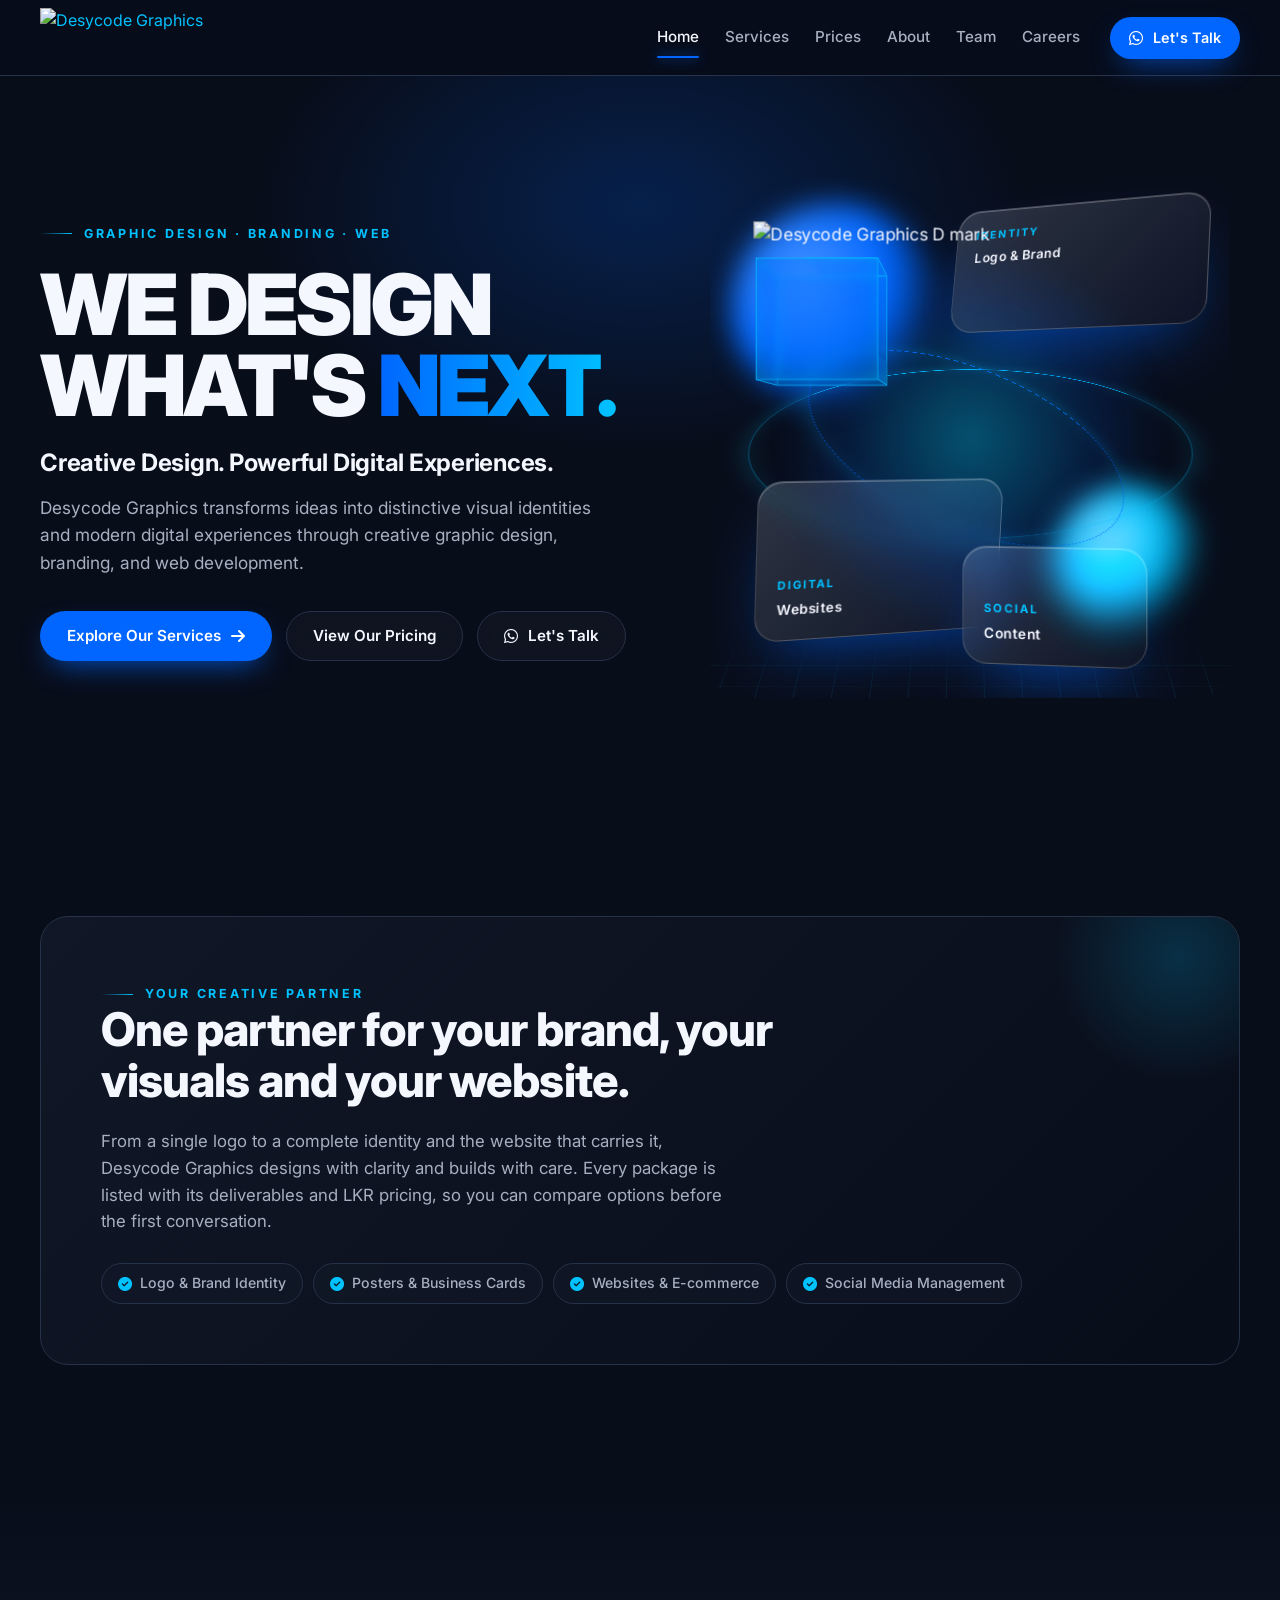
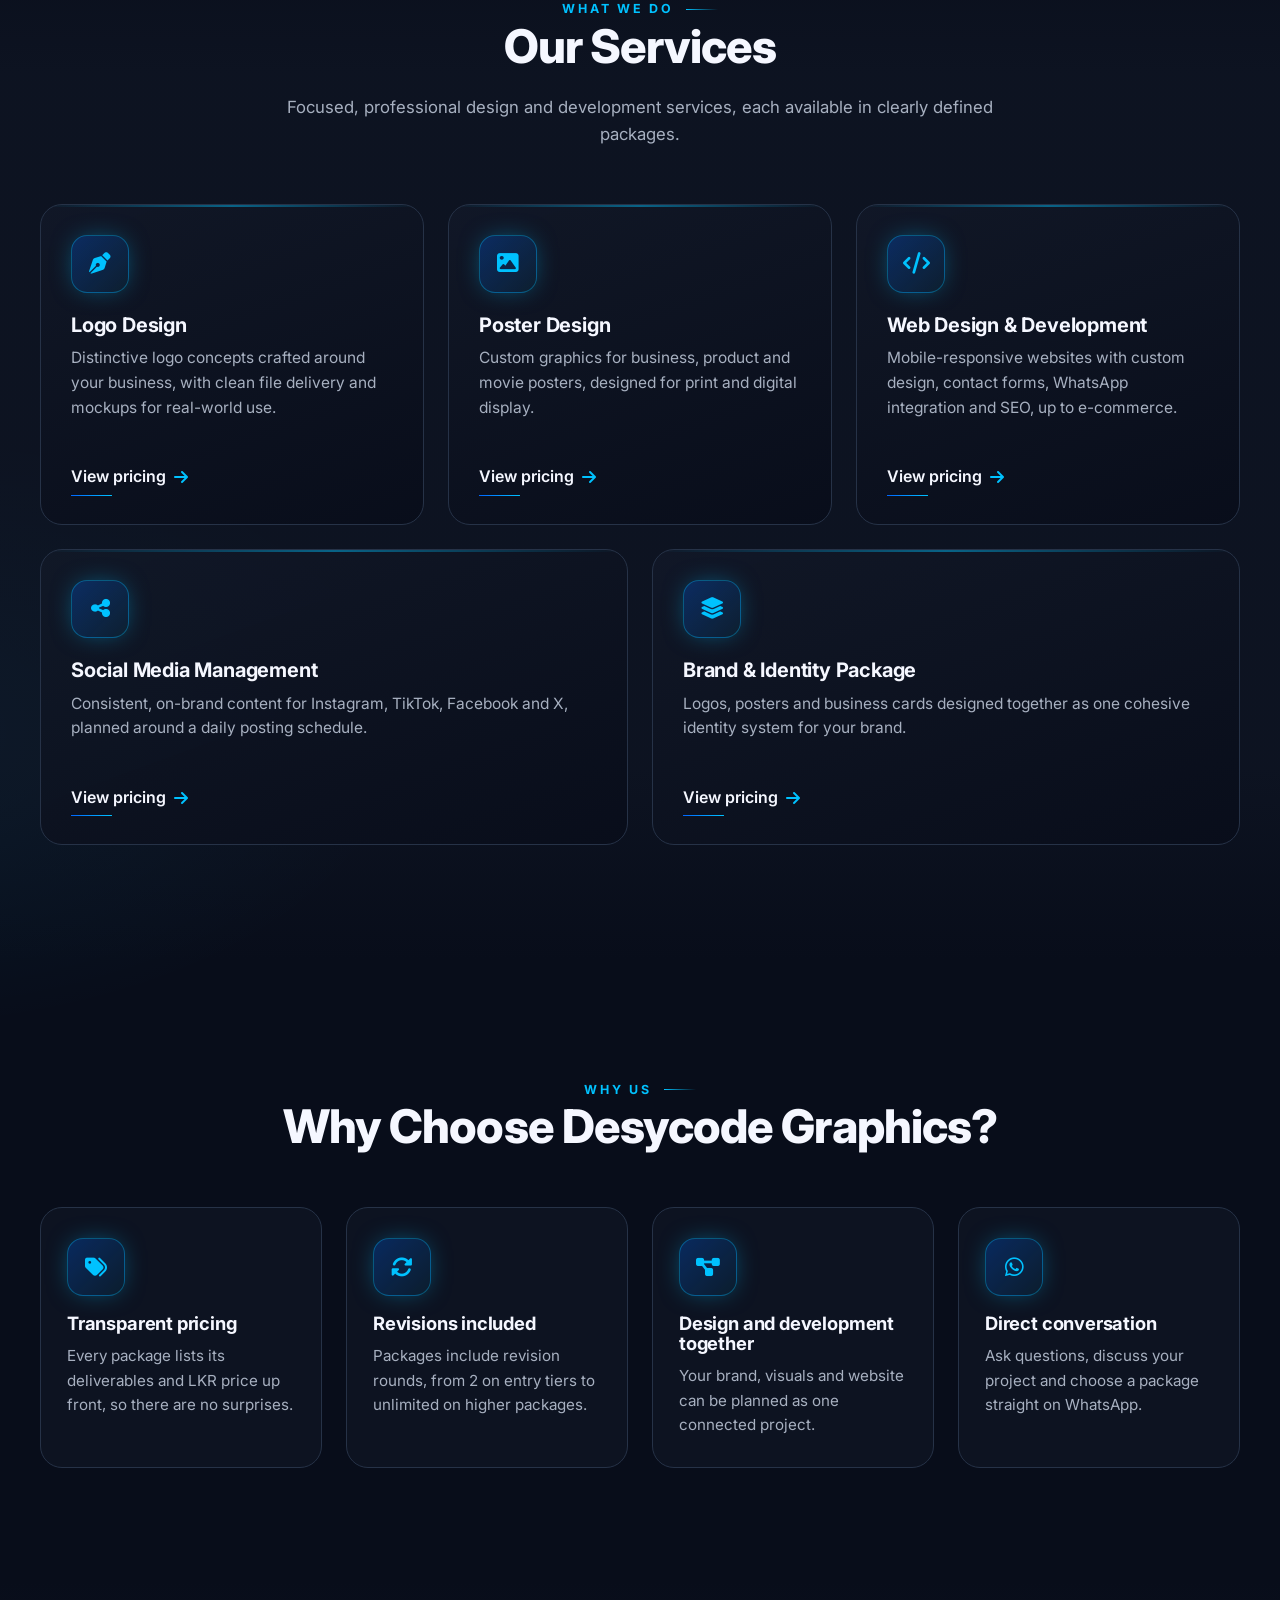
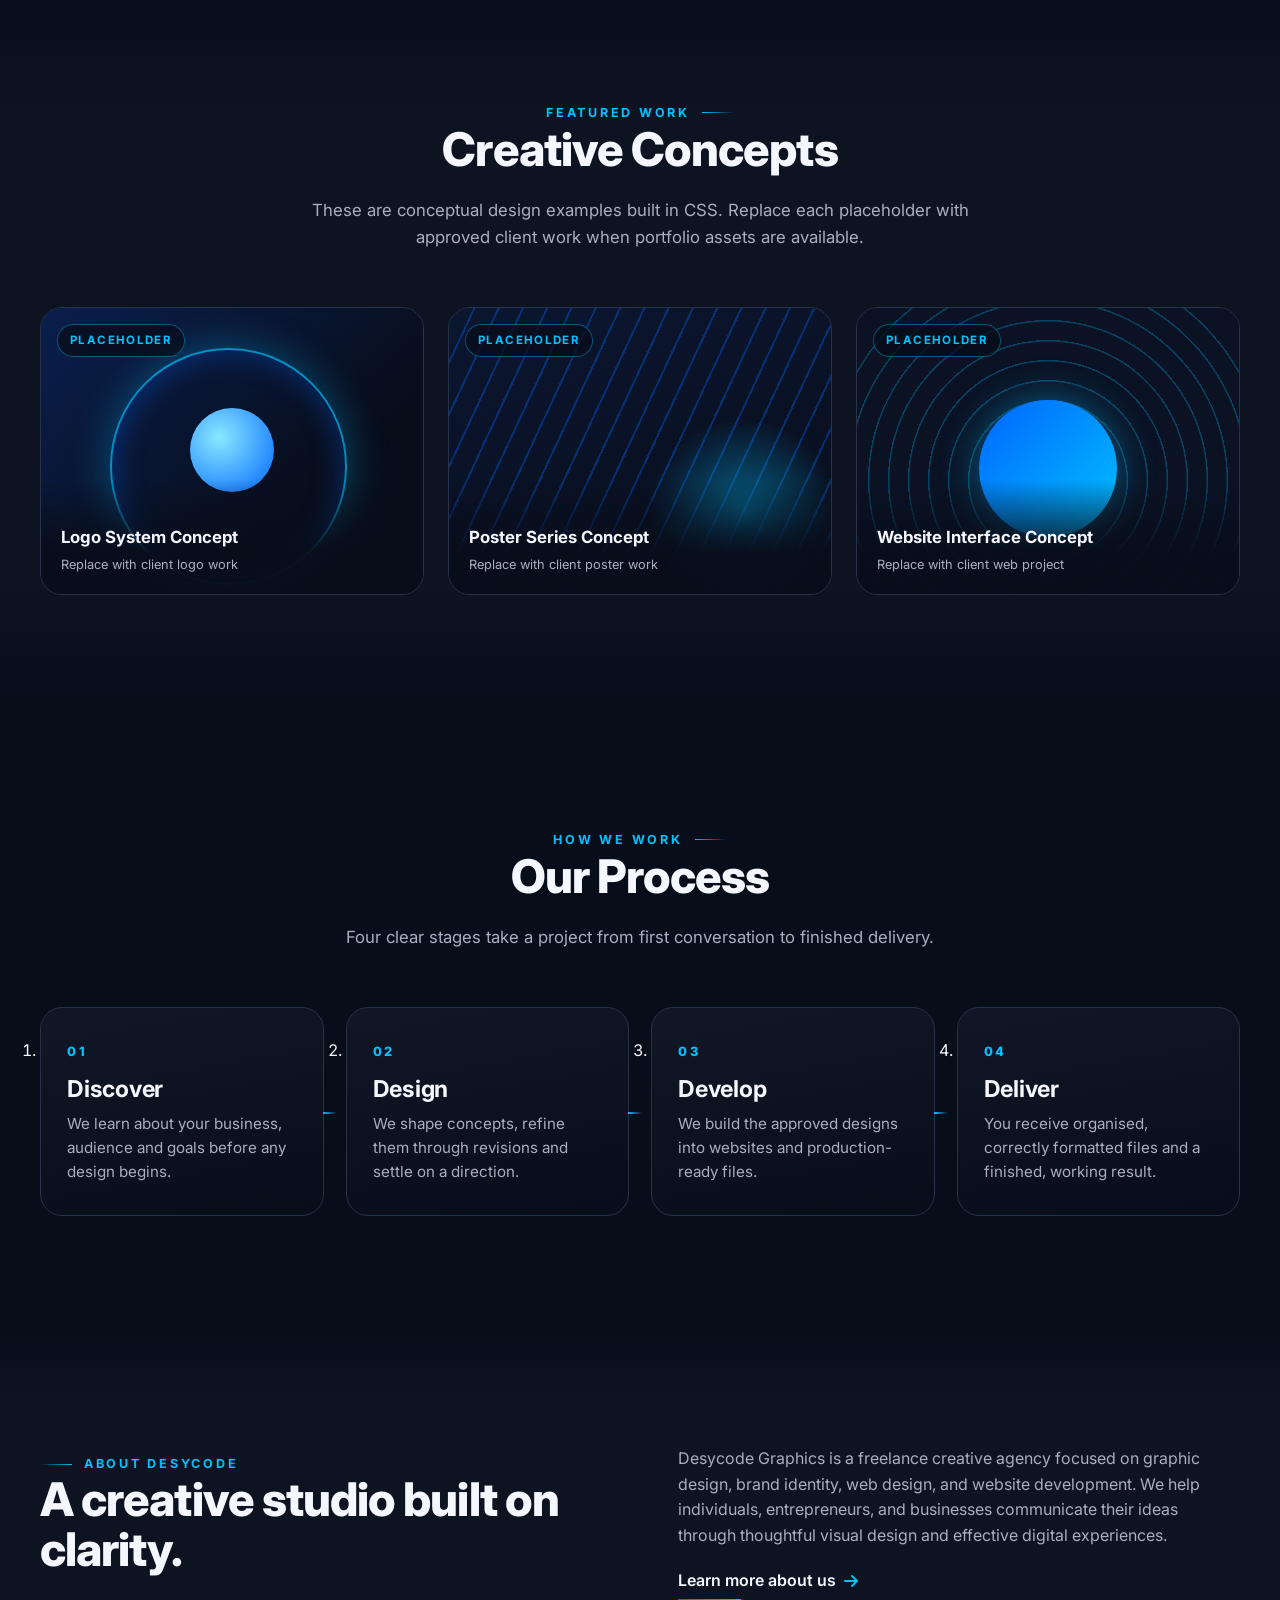
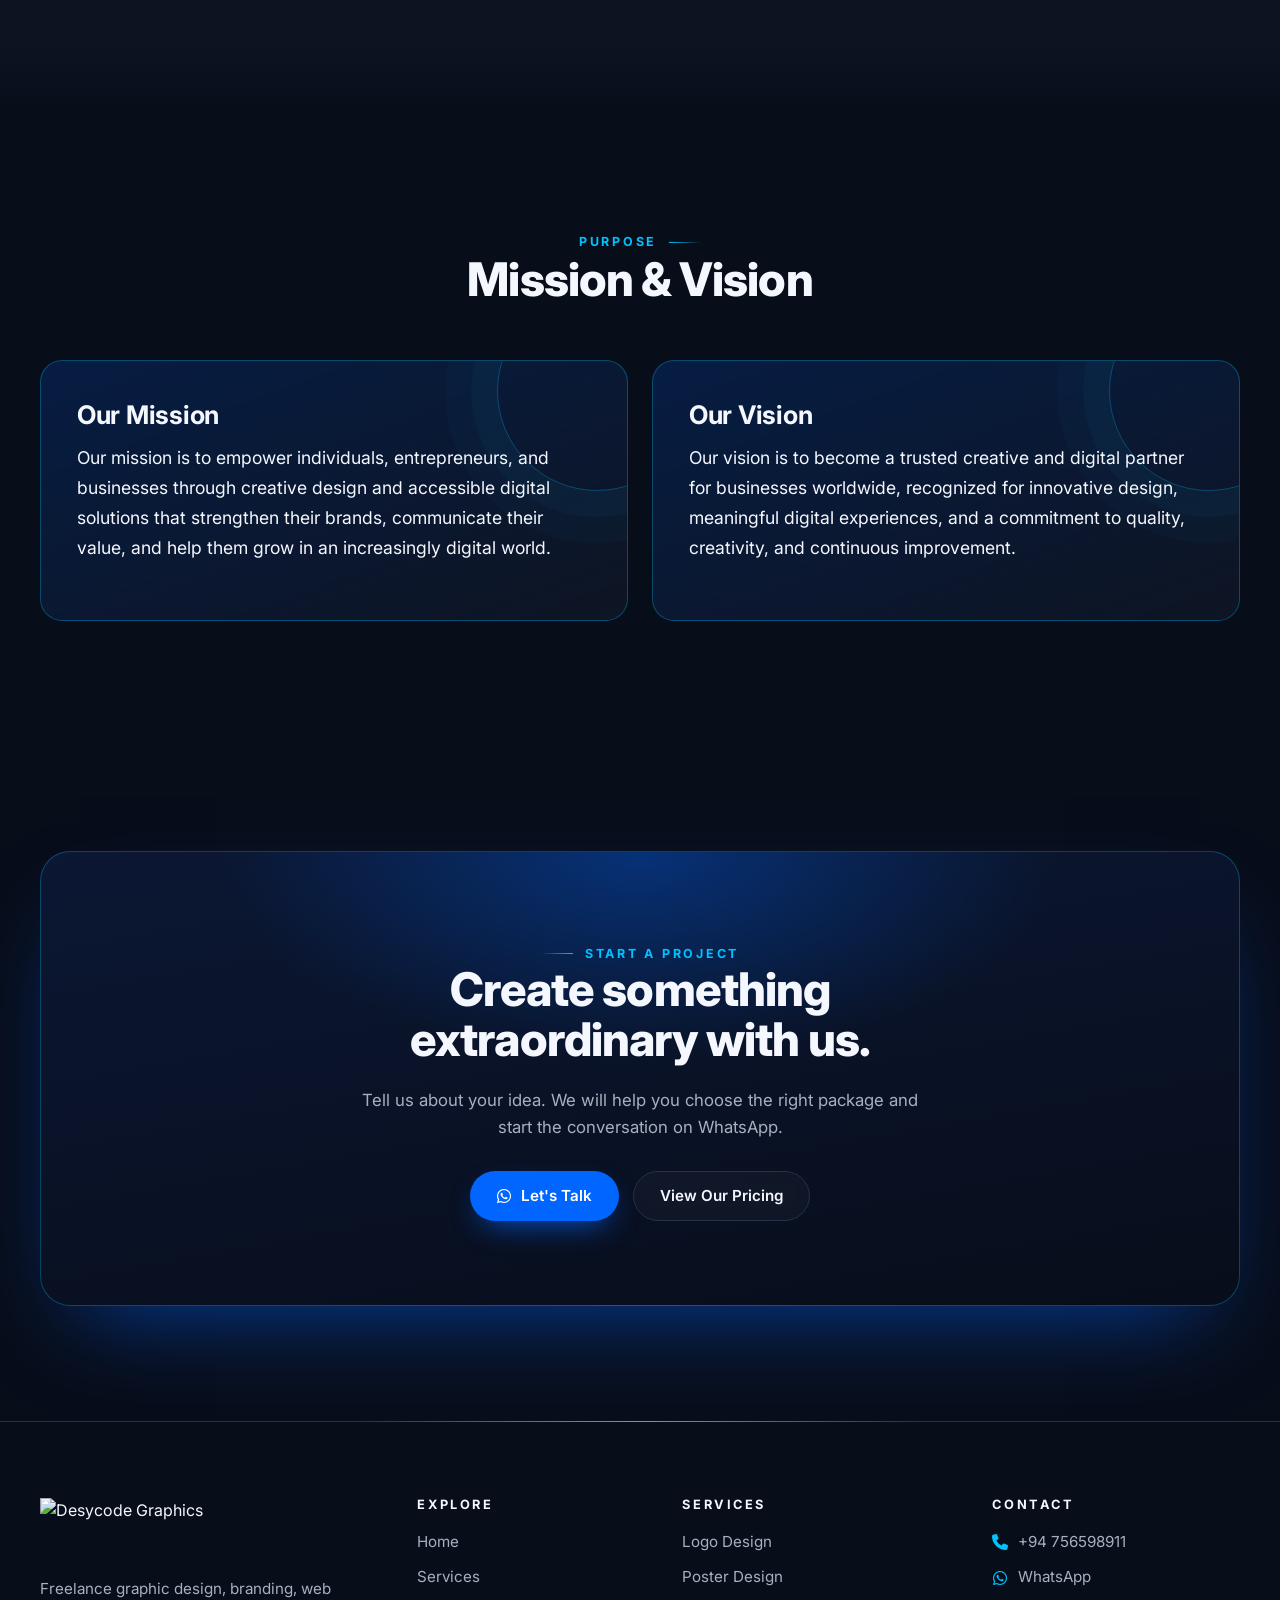
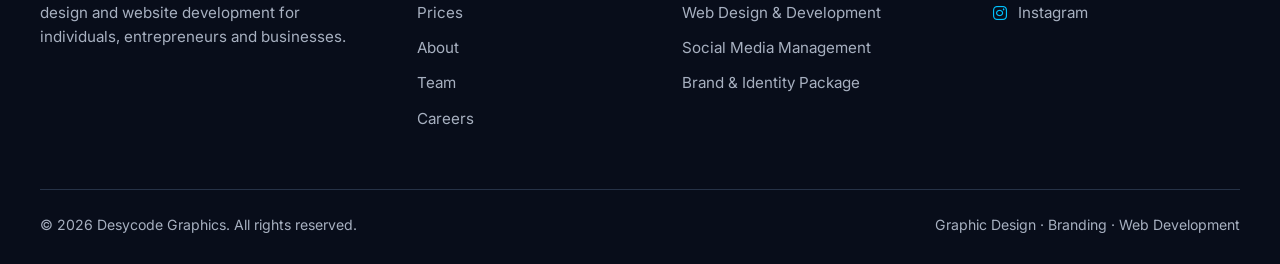
==== index.html @ 60a07365 "Add files via upload" ====
<!doctype html>
<html lang="en">
<head>
  <meta charset="utf-8">
  <meta name="viewport" content="width=device-width, initial-scale=1">
  <title>Desycode Graphics | Graphic Design, Branding &amp; Web Development</title>
  <meta name="description" content="Desycode Graphics is a freelance graphic design, brand identity, web design and website development studio. Explore our services and transparent LKR pricing.">
  <link rel="icon" href="assets/logo-mark.png" type="image/png">
  <link rel="preconnect" href="https://fonts.googleapis.com">
  <link rel="preconnect" href="https://fonts.gstatic.com" crossorigin>
  <link href="https://fonts.googleapis.com/css2?family=Inter:wght@400;500;600;700;800;900&amp;display=swap" rel="stylesheet">
  <link rel="stylesheet" href="https://cdnjs.cloudflare.com/ajax/libs/font-awesome/6.5.1/css/all.min.css" crossorigin="anonymous" referrerpolicy="no-referrer">
  <link rel="stylesheet" href="style.css">
</head>
<body>

<a class="skip-link" href="#main">Skip to content</a>

<header class="site-header">
  <a class="brand" href="index.html" aria-label="Desycode Graphics home">
    <img src="assets/logo-wordmark.png" alt="Desycode Graphics" width="640" height="213">
  </a>
  <input class="nav-toggle" type="checkbox" id="nav-toggle" aria-label="Show navigation menu">
  <label class="menu-btn" for="nav-toggle" aria-hidden="true"><span></span><span></span><span></span></label>
  <nav class="site-nav" aria-label="Main navigation">
    <ul class="nav-links">
      <li><a href="index.html" aria-current="page">Home</a></li>
      <li><a href="service.html">Services</a></li>
      <li><a href="price.html">Prices</a></li>
      <li><a href="about.html">About</a></li>
      <li><a href="team.html">Team</a></li>
      <li><a href="career.html">Careers</a></li>
    </ul>
    <a class="btn btn-primary btn-sm" href="https://wa.me/94756598911?text=Hi%20Desycode%20Graphics%2C%20I%27d%20like%20to%20discuss%20a%20project." target="_blank" rel="noopener noreferrer"><i class="fa-brands fa-whatsapp" aria-hidden="true"></i>Let's Talk</a>
  </nav>
</header>

<main id="main">

  <!-- ============ HERO ============ -->
  <section class="hero" aria-labelledby="hero-title">
    <div class="container hero-grid">
      <div class="hero-copy">
        <span class="eyebrow">Graphic Design &middot; Branding &middot; Web</span>
        <h1 id="hero-title">We design<br>what's <span class="gradient-text">next.</span></h1>
        <p class="hero-sub">Creative Design. Powerful Digital Experiences.</p>
        <p class="hero-lead">Desycode Graphics transforms ideas into distinctive visual identities and modern digital experiences through creative graphic design, branding, and web development.</p>
        <div class="hero-actions">
          <a class="btn btn-primary" href="service.html">Explore Our Services <i class="fa-solid fa-arrow-right" aria-hidden="true"></i></a>
          <a class="btn btn-ghost" href="price.html">View Our Pricing</a>
          <a class="btn btn-ghost" href="https://wa.me/94756598911?text=Hi%20Desycode%20Graphics%2C%20I%27d%20like%20to%20discuss%20a%20project." target="_blank" rel="noopener noreferrer"><i class="fa-brands fa-whatsapp" aria-hidden="true"></i>Let's Talk</a>
        </div>
      </div>

      <div class="scene" aria-hidden="true">
        <div class="grid-floor"></div>
        <span class="orb orb-blue"></span>
        <span class="orb orb-cyan"></span>
        <span class="ring ring-a"></span>
        <span class="ring ring-b"></span>
        <span class="glow-core"></span>
        <div class="cube">
          <span class="face f1"></span><span class="face f2"></span><span class="face f3"></span>
          <span class="face f4"></span><span class="face f5"></span><span class="face f6"></span>
        </div>
        <div class="glass glass-a"><span><small>Identity</small>Logo &amp; Brand</span></div>
        <div class="glass glass-b"><span><small>Digital</small>Websites</span></div>
        <div class="glass glass-c"><span><small>Social</small>Content</span></div>
        <img class="logo-mark" src="assets/logo-mark.png" alt="Desycode Graphics D mark" width="800" height="800">
      </div>
    </div>
  </section>

  <!-- ============ TRUST / INTRO ============ -->
  <section class="section" aria-labelledby="intro-title">
    <div class="container">
      <div class="intro-panel">
        <span class="eyebrow">Your creative partner</span>
        <h2 id="intro-title">One partner for your brand, your visuals and your website.</h2>
        <p>From a single logo to a complete identity and the website that carries it, Desycode Graphics designs with clarity and builds with care. Every package is listed with its deliverables and LKR pricing, so you can compare options before the first conversation.</p>
        <div class="tag-row">
          <span class="pill"><i class="fa-solid fa-circle-check" aria-hidden="true"></i>Logo &amp; Brand Identity</span>
          <span class="pill"><i class="fa-solid fa-circle-check" aria-hidden="true"></i>Posters &amp; Business Cards</span>
          <span class="pill"><i class="fa-solid fa-circle-check" aria-hidden="true"></i>Websites &amp; E-commerce</span>
          <span class="pill"><i class="fa-solid fa-circle-check" aria-hidden="true"></i>Social Media Management</span>
        </div>
      </div>
    </div>
  </section>

  <!-- ============ SERVICES OVERVIEW ============ -->
  <section class="section section-alt" aria-labelledby="services-title">
    <div class="container">
      <div class="section-head">
        <span class="eyebrow">What we do</span>
        <h2 id="services-title">Our Services</h2>
        <p>Focused, professional design and development services, each available in clearly defined packages.</p>
      </div>

      <div class="service-grid">
        <article class="card">
          <div class="icon-box" aria-hidden="true"><i class="fa-solid fa-pen-nib"></i></div>
          <h3>Logo Design</h3>
          <p>Distinctive logo concepts crafted around your business, with clean file delivery and mockups for real-world use.</p>
          <div class="card-foot"><a class="text-link" href="price.html#logo">View pricing <i class="fa-solid fa-arrow-right" aria-hidden="true"></i></a></div>
        </article>
        <article class="card">
          <div class="icon-box" aria-hidden="true"><i class="fa-solid fa-image"></i></div>
          <h3>Poster Design</h3>
          <p>Custom graphics for business, product and movie posters, designed for print and digital display.</p>
          <div class="card-foot"><a class="text-link" href="price.html#poster">View pricing <i class="fa-solid fa-arrow-right" aria-hidden="true"></i></a></div>
        </article>
        <article class="card">
          <div class="icon-box" aria-hidden="true"><i class="fa-solid fa-code"></i></div>
          <h3>Web Design &amp; Development</h3>
          <p>Mobile-responsive websites with custom design, contact forms, WhatsApp integration and SEO, up to e-commerce.</p>
          <div class="card-foot"><a class="text-link" href="price.html#web">View pricing <i class="fa-solid fa-arrow-right" aria-hidden="true"></i></a></div>
        </article>
        <article class="card">
          <div class="icon-box" aria-hidden="true"><i class="fa-solid fa-share-nodes"></i></div>
          <h3>Social Media Management</h3>
          <p>Consistent, on-brand content for Instagram, TikTok, Facebook and X, planned around a daily posting schedule.</p>
          <div class="card-foot"><a class="text-link" href="price.html#social">View pricing <i class="fa-solid fa-arrow-right" aria-hidden="true"></i></a></div>
        </article>
        <article class="card">
          <div class="icon-box" aria-hidden="true"><i class="fa-solid fa-layer-group"></i></div>
          <h3>Brand &amp; Identity Package</h3>
          <p>Logos, posters and business cards designed together as one cohesive identity system for your brand.</p>
          <div class="card-foot"><a class="text-link" href="price.html#brand">View pricing <i class="fa-solid fa-arrow-right" aria-hidden="true"></i></a></div>
        </article>
      </div>
    </div>
  </section>

  <!-- ============ WHY CHOOSE US ============ -->
  <section class="section" aria-labelledby="why-title">
    <div class="container">
      <div class="section-head">
        <span class="eyebrow">Why us</span>
        <h2 id="why-title">Why Choose Desycode Graphics?</h2>
      </div>
      <div class="grid grid-4">
        <article class="feature">
          <div class="icon-box" aria-hidden="true"><i class="fa-solid fa-tags"></i></div>
          <h3>Transparent pricing</h3>
          <p>Every package lists its deliverables and LKR price up front, so there are no surprises.</p>
        </article>
        <article class="feature">
          <div class="icon-box" aria-hidden="true"><i class="fa-solid fa-rotate"></i></div>
          <h3>Revisions included</h3>
          <p>Packages include revision rounds, from 2 on entry tiers to unlimited on higher packages.</p>
        </article>
        <article class="feature">
          <div class="icon-box" aria-hidden="true"><i class="fa-solid fa-diagram-project"></i></div>
          <h3>Design and development together</h3>
          <p>Your brand, visuals and website can be planned as one connected project.</p>
        </article>
        <article class="feature">
          <div class="icon-box" aria-hidden="true"><i class="fa-brands fa-whatsapp"></i></div>
          <h3>Direct conversation</h3>
          <p>Ask questions, discuss your project and choose a package straight on WhatsApp.</p>
        </article>
      </div>
    </div>
  </section>

  <!-- ============ FEATURED WORK (concept placeholders) ============ -->
  <section class="section section-alt" aria-labelledby="work-title">
    <div class="container">
      <div class="section-head">
        <span class="eyebrow">Featured work</span>
        <h2 id="work-title">Creative Concepts</h2>
        <p>These are conceptual design examples built in CSS. Replace each placeholder with approved client work when portfolio assets are available.</p>
      </div>
      <div class="grid grid-3">
        <figure class="work">
          <div class="work-art art-1" aria-hidden="true"></div>
          <span class="placeholder-badge">Placeholder</span>
          <figcaption><strong>Logo System Concept</strong><span>Replace with client logo work</span></figcaption>
        </figure>
        <figure class="work">
          <div class="work-art art-2" aria-hidden="true"></div>
          <span class="placeholder-badge">Placeholder</span>
          <figcaption><strong>Poster Series Concept</strong><span>Replace with client poster work</span></figcaption>
        </figure>
        <figure class="work">
          <div class="work-art art-3" aria-hidden="true"></div>
          <span class="placeholder-badge">Placeholder</span>
          <figcaption><strong>Website Interface Concept</strong><span>Replace with client web project</span></figcaption>
        </figure>
      </div>
    </div>
  </section>

  <!-- ============ PROCESS ============ -->
  <section class="section" aria-labelledby="process-title">
    <div class="container">
      <div class="section-head">
        <span class="eyebrow">How we work</span>
        <h2 id="process-title">Our Process</h2>
        <p>Four clear stages take a project from first conversation to finished delivery.</p>
      </div>
      <ol class="steps">
        <li class="step">
          <span class="step-num">01</span>
          <h3>Discover</h3>
          <p>We learn about your business, audience and goals before any design begins.</p>
        </li>
        <li class="step">
          <span class="step-num">02</span>
          <h3>Design</h3>
          <p>We shape concepts, refine them through revisions and settle on a direction.</p>
        </li>
        <li class="step">
          <span class="step-num">03</span>
          <h3>Develop</h3>
          <p>We build the approved designs into websites and production-ready files.</p>
        </li>
        <li class="step">
          <span class="step-num">04</span>
          <h3>Deliver</h3>
          <p>You receive organised, correctly formatted files and a finished, working result.</p>
        </li>
      </ol>
    </div>
  </section>

  <!-- ============ COMPANY INTRO ============ -->
  <section class="section section-alt" aria-labelledby="company-title">
    <div class="container split">
      <div>
        <span class="eyebrow">About Desycode</span>
        <h2 id="company-title">A creative studio built on clarity.</h2>
      </div>
      <div>
        <p>Desycode Graphics is a freelance creative agency focused on graphic design, brand identity, web design, and website development. We help individuals, entrepreneurs, and businesses communicate their ideas through thoughtful visual design and effective digital experiences.</p>
        <a class="text-link" href="about.html">Learn more about us <i class="fa-solid fa-arrow-right" aria-hidden="true"></i></a>
      </div>
    </div>
  </section>

  <!-- ============ MISSION & VISION PREVIEW ============ -->
  <section class="section" aria-labelledby="mv-title">
    <div class="container">
      <div class="section-head">
        <span class="eyebrow">Purpose</span>
        <h2 id="mv-title">Mission &amp; Vision</h2>
      </div>
      <div class="grid grid-2">
        <article class="statement">
          <h3>Our Mission</h3>
          <p>Our mission is to empower individuals, entrepreneurs, and businesses through creative design and accessible digital solutions that strengthen their brands, communicate their value, and help them grow in an increasingly digital world.</p>
        </article>
        <article class="statement">
          <h3>Our Vision</h3>
          <p>Our vision is to become a trusted creative and digital partner for businesses worldwide, recognized for innovative design, meaningful digital experiences, and a commitment to quality, creativity, and continuous improvement.</p>
        </article>
      </div>
    </div>
  </section>

  <!-- ============ FINAL CTA ============ -->
  <section class="section" aria-labelledby="cta-title">
    <div class="container">
      <div class="cta-band">
        <span class="eyebrow">Start a project</span>
        <h2 id="cta-title">Create something extraordinary with us.</h2>
        <p>Tell us about your idea. We will help you choose the right package and start the conversation on WhatsApp.</p>
        <div class="hero-actions">
          <a class="btn btn-primary" href="https://wa.me/94756598911?text=Hi%20Desycode%20Graphics%2C%20I%27d%20like%20to%20discuss%20a%20project." target="_blank" rel="noopener noreferrer"><i class="fa-brands fa-whatsapp" aria-hidden="true"></i>Let's Talk</a>
          <a class="btn btn-ghost" href="price.html">View Our Pricing</a>
        </div>
      </div>
    </div>
  </section>

</main>

<footer class="site-footer">
  <div class="container">
    <div class="footer-grid">
      <div class="footer-brand">
        <img class="footer-logo" src="assets/logo-wordmark.png" alt="Desycode Graphics" width="640" height="213" loading="lazy">
        <p>Freelance graphic design, branding, web design and website development for individuals, entrepreneurs and businesses.</p>
      </div>
      <nav aria-label="Footer navigation">
        <h4>Explore</h4>
        <ul>
          <li><a href="index.html">Home</a></li>
          <li><a href="service.html">Services</a></li>
          <li><a href="price.html">Prices</a></li>
          <li><a href="about.html">About</a></li>
          <li><a href="team.html">Team</a></li>
          <li><a href="career.html">Careers</a></li>
        </ul>
      </nav>
      <nav aria-label="Service links">
        <h4>Services</h4>
        <ul>
          <li><a href="price.html#logo">Logo Design</a></li>
          <li><a href="price.html#poster">Poster Design</a></li>
          <li><a href="price.html#web">Web Design &amp; Development</a></li>
          <li><a href="price.html#social">Social Media Management</a></li>
          <li><a href="price.html#brand">Brand &amp; Identity Package</a></li>
        </ul>
      </nav>
      <div>
        <h4>Contact</h4>
        <ul>
          <li><i class="fa-solid fa-phone" aria-hidden="true"></i><a href="tel:+94756598911">+94 756598911</a></li>
          <li><i class="fa-brands fa-whatsapp" aria-hidden="true"></i><a href="https://wa.me/94756598911" target="_blank" rel="noopener noreferrer">WhatsApp</a></li>
          <li><i class="fa-brands fa-instagram" aria-hidden="true"></i><a href="https://www.instagram.com/desycode" target="_blank" rel="noopener noreferrer">Instagram</a></li>
        </ul>
      </div>
    </div>
    <div class="footer-bottom">
      <p>&copy; 2026 Desycode Graphics. All rights reserved.</p>
      <p>Graphic Design &middot; Branding &middot; Web Development</p>
    </div>
  </div>
</footer>

</body>
</html>
---- style.css ----
/* ==========================================================================
   DESYCODE GRAPHICS — Global stylesheet (shared by all six pages)
   HTML + CSS only. No JavaScript.
   ========================================================================== */

/* ==========================================================================
   1. CSS CUSTOM PROPERTIES (brand palette + tokens)
   ========================================================================== */
:root {
  --color-primary: #0066FF;   /* Electric Blue */
  --color-secondary: #00C2FF; /* Cyan Blue */
  --color-bg: #080D1A;        /* Midnight Navy (main background) */
  --color-text: #F5F7FF;      /* Soft White (main font colour) */
  --color-surface: #111827;   /* Dark Slate (secondary background) */
  --color-muted: #A7B0C0;     /* Cool Gray (muted text) */
  --color-hover: #0052CC;     /* Deep Blue (button hover) */
  --color-border: #263247;    /* Slate Blue (borders) */

  --glow-cyan: 0 0 24px rgba(0, 194, 255, .35);
  --glow-blue: 0 0 40px rgba(0, 102, 255, .35);

  --radius-lg: 22px;
  --radius-md: 14px;
  --container: 1200px;
  --gutter: clamp(16px, 4vw, 40px);
  --header-h: 76px;
  --ease: cubic-bezier(.2, .7, .2, 1);
  --font: "Inter", system-ui, -apple-system, "Segoe UI", Roboto, Helvetica, Arial, sans-serif;
}

/* ==========================================================================
   2. RESET & BASE
   ========================================================================== */
*, *::before, *::after { box-sizing: border-box; }

html {
  -webkit-text-size-adjust: 100%;
  text-size-adjust: 100%;
  scroll-behavior: smooth;
  scroll-padding-top: calc(var(--header-h) + 16px);
  color-scheme: dark;
  background: var(--color-bg);
}

body {
  margin: 0;
  min-height: 100vh;
  font-family: var(--font);
  font-size: 1rem;
  line-height: 1.6;
  color: var(--color-text);
  background-color: var(--color-bg);
  background-image:
    radial-gradient(1100px 600px at 90% -10%, rgba(0, 102, 255, .16), transparent 60%),
    radial-gradient(900px 500px at -10% 35%, rgba(0, 194, 255, .08), transparent 60%);
  overflow-x: hidden;
  -webkit-font-smoothing: antialiased;
  -moz-osx-font-smoothing: grayscale;
}

img, svg, video { max-width: 100%; height: auto; display: block; }
ul, ol { margin: 0; padding: 0; }
p { margin: 0 0 1em; color: var(--color-muted); }
h1, h2, h3, h4 { margin: 0 0 .5em; color: var(--color-text); line-height: 1.08; letter-spacing: -.02em; font-weight: 800; }
h1 { font-size: clamp(2.3rem, 5.4vw, 4.4rem); font-weight: 900; }
h2 { font-size: clamp(1.9rem, 4vw, 2.9rem); }
h3 { font-size: 1.25rem; font-weight: 700; letter-spacing: -.01em; }
h4 { font-size: .8rem; font-weight: 700; letter-spacing: .2em; text-transform: uppercase; }
strong { color: var(--color-text); font-weight: 700; }

a { color: var(--color-secondary); text-decoration: none; transition: color .3s var(--ease); }
a:hover { color: var(--color-text); }

:focus-visible {
  outline: 2px solid var(--color-secondary);
  outline-offset: 3px;
  border-radius: 6px;
}

.sr-only {
  position: absolute !important;
  width: 1px; height: 1px;
  padding: 0; margin: -1px;
  overflow: hidden; clip: rect(0, 0, 0, 0);
  white-space: nowrap; border: 0;
}

.skip-link {
  position: fixed;
  top: 12px; left: 12px;
  z-index: 1000;
  padding: 10px 16px;
  border-radius: 10px;
  background: var(--color-primary);
  color: #fff;
  font-weight: 600;
  transform: translateY(-160%);
  transition: transform .3s var(--ease);
}
.skip-link:focus { transform: translateY(0); color: #fff; }

/* ==========================================================================
   3. CSS-ONLY CUSTOM CURSOR
   A cyan ring for the default cursor and a glowing blue dot over links and
   buttons. Native cursors are restored on touch and coarse-pointer devices.
   ========================================================================== */
html, body {
  cursor: url("data:image/svg+xml,%3Csvg xmlns='http://www.w3.org/2000/svg' width='28' height='28' viewBox='0 0 28 28'%3E%3Ccircle cx='14' cy='14' r='9' fill='none' stroke='%2300C2FF' stroke-width='1.5'/%3E%3Ccircle cx='14' cy='14' r='1.8' fill='%2300C2FF'/%3E%3C/svg%3E") 14 14, auto;
}
a, button, label, summary, select, .btn, [role="button"] {
  cursor: url("data:image/svg+xml,%3Csvg xmlns='http://www.w3.org/2000/svg' width='32' height='32' viewBox='0 0 32 32'%3E%3Ccircle cx='16' cy='16' r='8' fill='%230066FF' fill-opacity='.55' stroke='%2300C2FF' stroke-width='2'/%3E%3C/svg%3E") 16 16, pointer;
}
input, textarea { cursor: text; }
@media (hover: none), (pointer: coarse) {
  html, body, a, button, label, summary, select, .btn, [role="button"] { cursor: auto; }
}

/* ==========================================================================
   4. LAYOUT UTILITIES
   ========================================================================== */
.container {
  width: min(calc(100% - 2 * var(--gutter)), var(--container));
  margin-inline: auto;
}

.section { position: relative; padding: clamp(64px, 9vw, 120px) 0; }
.section-alt {
  background: linear-gradient(180deg, transparent, rgba(17, 24, 39, .55) 18%, rgba(17, 24, 39, .55) 82%, transparent);
}
.section-head { max-width: 720px; margin: 0 auto 56px; text-align: center; }
.section-head.left { margin-left: 0; text-align: left; }
.section-head p { font-size: 1.05rem; }

.grid { display: grid; gap: 24px; }
.grid-2 { grid-template-columns: repeat(2, minmax(0, 1fr)); }
.grid-3 { grid-template-columns: repeat(3, minmax(0, 1fr)); }
.grid-4 { grid-template-columns: repeat(4, minmax(0, 1fr)); }

.split {
  display: grid;
  grid-template-columns: minmax(0, 1fr) minmax(0, 1fr);
  gap: clamp(32px, 6vw, 80px);
  align-items: center;
}

.eyebrow {
  display: inline-flex;
  align-items: center;
  gap: 12px;
  font-size: .78rem;
  font-weight: 700;
  letter-spacing: .22em;
  text-transform: uppercase;
  color: var(--color-secondary);
}
.eyebrow::before {
  content: "";
  width: 32px; height: 1px;
  background: linear-gradient(90deg, transparent, var(--color-secondary));
}
.section-head .eyebrow::after {
  content: "";
  width: 32px; height: 1px;
  background: linear-gradient(90deg, var(--color-secondary), transparent);
}
.section-head .eyebrow::before { display: none; }
.section-head .eyebrow { justify-content: center; }

.gradient-text {
  background: linear-gradient(90deg, var(--color-primary) 0%, var(--color-secondary) 100%);
  -webkit-background-clip: text;
  background-clip: text;
  color: transparent;
}

.pill {
  display: inline-flex;
  align-items: center;
  gap: 8px;
  padding: 8px 16px;
  border-radius: 999px;
  border: 1px solid var(--color-border);
  background: rgba(17, 24, 39, .6);
  color: var(--color-muted);
  font-size: .88rem;
  font-weight: 500;
}
.pill i { color: var(--color-secondary); }

.tag-row { display: flex; flex-wrap: wrap; gap: 10px; }
.intro-panel .tag-row { margin-top: 28px; }
.card .tag-row { margin-top: 18px; }
a.pill { transition: color .3s var(--ease), border-color .3s var(--ease), box-shadow .3s var(--ease); }
a.pill:hover { color: var(--color-text); border-color: var(--color-secondary); box-shadow: var(--glow-cyan); }

/* Centred page-hero copy (used on the pricing page) */
.hero-center { text-align: center; max-width: 820px; margin-inline: auto; }
.hero-center .hero-lead { margin-inline: auto; }
.hero-center .eyebrow { justify-content: center; }
.hero-center .eyebrow::before { display: none; }
.hero-center .eyebrow::after { content: ""; width: 32px; height: 1px; background: linear-gradient(90deg, var(--color-secondary), transparent); }

/* ==========================================================================
   5. BUTTONS
   ========================================================================== */
.btn {
  display: inline-flex;
  align-items: center;
  justify-content: center;
  gap: 10px;
  min-height: 50px;
  padding: 0 26px;
  border-radius: 999px;
  border: 1px solid transparent;
  font: 600 .95rem/1.2 var(--font);
  text-align: center;
  color: var(--color-text);
  transition: background .3s var(--ease), border-color .3s var(--ease), box-shadow .35s var(--ease), transform .35s var(--ease), color .3s;
}
.btn i { font-size: 1rem; }
.btn-primary {
  background: var(--color-primary);
  box-shadow: 0 12px 30px -12px rgba(0, 102, 255, .9);
  color: #fff;
}
.btn-primary:hover {
  background: var(--color-hover);
  color: #fff;
  transform: translateY(-2px);
  box-shadow: 0 0 0 1px rgba(0, 194, 255, .45), 0 16px 40px -10px rgba(0, 102, 255, .9);
}
.btn-ghost {
  background: rgba(255, 255, 255, .03);
  border-color: var(--color-border);
  backdrop-filter: blur(8px);
  -webkit-backdrop-filter: blur(8px);
}
.btn-ghost:hover {
  border-color: var(--color-secondary);
  box-shadow: var(--glow-cyan);
  transform: translateY(-2px);
  color: var(--color-text);
}
.btn-sm { min-height: 42px; padding: 0 18px; font-size: .9rem; }
.btn-block { width: 100%; }

.text-link {
  position: relative;
  display: inline-flex;
  align-items: center;
  gap: 8px;
  padding: 4px 0;
  font-weight: 600;
  color: var(--color-text);
}
.text-link::after {
  content: "";
  position: absolute;
  left: 0; right: 0; bottom: -2px;
  height: 1px;
  background: linear-gradient(90deg, var(--color-primary), var(--color-secondary));
  transform: scaleX(.35);
  transform-origin: left;
  transition: transform .45s var(--ease);
}
.text-link i { transition: transform .35s var(--ease); color: var(--color-secondary); }
.text-link:hover { color: var(--color-secondary); }
.text-link:hover::after { transform: scaleX(1); }
.text-link:hover i { transform: translateX(5px); }

/* ==========================================================================
   6. HEADER & NAVIGATION (CSS-only mobile menu via checkbox)
   ========================================================================== */
.site-header {
  position: sticky;
  top: 0;
  z-index: 100;
  display: flex;
  align-items: center;
  justify-content: space-between;
  gap: 20px;
  height: var(--header-h);
  padding: 0 var(--gutter);
  background: rgba(8, 13, 26, .72);
  -webkit-backdrop-filter: blur(14px) saturate(140%);
  backdrop-filter: blur(14px) saturate(140%);
  border-bottom: 1px solid var(--color-border);
}

.brand { display: inline-flex; flex: none; }
.brand img, .footer-logo {
  width: 176px;
  height: auto;
}

.site-nav { display: flex; align-items: center; gap: 30px; }
.nav-links { display: flex; align-items: center; gap: 26px; list-style: none; }
.nav-links a {
  position: relative;
  display: inline-block;
  padding: 6px 0;
  font-size: .95rem;
  font-weight: 500;
  color: var(--color-muted);
}
.nav-links a::after {
  content: "";
  position: absolute;
  left: 0; right: 0; bottom: -2px;
  height: 2px;
  border-radius: 2px;
  background: linear-gradient(90deg, var(--color-primary), var(--color-secondary));
  transform: scaleX(0);
  transform-origin: left;
  transition: transform .45s var(--ease);
}
.nav-links a:hover { color: var(--color-text); }
.nav-links a:hover::after { transform: scaleX(1); }
.nav-links a[aria-current="page"] { color: var(--color-text); }
.nav-links a[aria-current="page"]::after {
  transform: scaleX(1);
  background: var(--color-primary);
  box-shadow: 0 0 12px rgba(0, 102, 255, .9);
}

/* Hidden checkbox drives the mobile menu. It stays focusable for keyboard users. */
.nav-toggle {
  position: absolute;
  opacity: 0;
  width: 1px; height: 1px;
  margin: 0;
  pointer-events: none;
}
.menu-btn {
  display: none;
  flex-direction: column;
  justify-content: center;
  gap: 6px;
  width: 48px; height: 48px;
  padding: 0 13px;
  border: 1px solid var(--color-border);
  border-radius: 14px;
  background: rgba(255, 255, 255, .03);
  cursor: pointer;
}
.menu-btn span {
  display: block;
  width: 100%; height: 2px;
  border-radius: 2px;
  background: var(--color-text);
  transition: transform .35s var(--ease), opacity .25s;
}
.nav-toggle:focus-visible ~ .menu-btn { outline: 2px solid var(--color-secondary); outline-offset: 3px; }
.nav-toggle:checked ~ .menu-btn span:nth-child(1) { transform: translateY(8px) rotate(45deg); }
.nav-toggle:checked ~ .menu-btn span:nth-child(2) { opacity: 0; }
.nav-toggle:checked ~ .menu-btn span:nth-child(3) { transform: translateY(-8px) rotate(-45deg); }

/* ==========================================================================
   7. HERO (home) & PAGE HERO (inner pages)
   ========================================================================== */
.hero, .page-hero {
  position: relative;
  overflow: hidden;
  padding: clamp(56px, 8vw, 110px) 0 clamp(64px, 8vw, 110px);
}
.hero::before, .page-hero::before {
  content: "";
  position: absolute;
  left: 50%; top: -220px;
  width: 1100px; height: 700px;
  transform: translateX(-50%);
  background: radial-gradient(closest-side, rgba(0, 102, 255, .22), transparent 70%);
  pointer-events: none;
}
.hero-grid {
  position: relative;
  display: grid;
  grid-template-columns: minmax(0, 1.05fr) minmax(0, .95fr);
  gap: clamp(32px, 5vw, 72px);
  align-items: center;
}
.hero h1 {
  margin: 20px 0 22px;
  font-size: clamp(2.6rem, 6.6vw, 5.7rem);
  font-weight: 900;
  line-height: .96;
  letter-spacing: -.035em;
  text-transform: uppercase;
}
.hero .hero-sub {
  display: block;
  margin-bottom: 16px;
  font-size: clamp(1.1rem, 2.2vw, 1.5rem);
  font-weight: 700;
  line-height: 1.25;
  letter-spacing: -.01em;
  text-transform: none;
  color: var(--color-text);
}
.hero-lead { max-width: 36rem; font-size: 1.08rem; }
.hero-actions { display: flex; flex-wrap: wrap; gap: 14px; margin-top: 34px; }
.hero-meta { margin-top: 40px; }

/* ---------- 3D scene (CSS-only composition) ---------- */
.scene {
  position: relative;
  width: 100%;
  max-width: 520px;
  aspect-ratio: 1 / 1;
  margin-inline: auto;
  perspective: 1100px;
  overflow: hidden;
  border-radius: 32px;
}
.scene-sm { max-width: 420px; }

.grid-floor {
  position: absolute;
  left: -40%; right: -40%;
  bottom: -20%;
  height: 72%;
  background-image:
    linear-gradient(rgba(0, 194, 255, .24) 1px, transparent 1px),
    linear-gradient(90deg, rgba(0, 194, 255, .24) 1px, transparent 1px);
  background-size: 44px 44px;
  transform: rotateX(68deg);
  transform-origin: 50% 100%;
  -webkit-mask-image: linear-gradient(to top, #000 10%, transparent 78%);
  mask-image: linear-gradient(to top, #000 10%, transparent 78%);
  animation: grid-move 10s linear infinite;
}

.orb {
  position: absolute;
  border-radius: 50%;
  filter: blur(14px);
  animation: drift 11s ease-in-out infinite;
}
.orb-blue {
  width: 210px; height: 210px;
  left: 4%; top: 5%;
  background: radial-gradient(circle at 35% 35%, #4a93ff, var(--color-primary) 45%, transparent 70%);
}
.orb-cyan {
  width: 150px; height: 150px;
  right: 5%; bottom: 12%;
  background: radial-gradient(circle at 35% 35%, #8ae9ff, var(--color-secondary) 40%, transparent 70%);
  animation-delay: -4s;
}

.ring {
  position: absolute;
  inset: 8%;
  border-radius: 50%;
  border: 1.5px solid rgba(0, 194, 255, .35);
  border-top: 2px solid var(--color-secondary);
  box-shadow: 0 0 26px rgba(0, 194, 255, .22), inset 0 0 26px rgba(0, 194, 255, .1);
}
.ring-a { transform: rotateX(68deg); animation: ring-spin-a 16s linear infinite; }
.ring-b {
  inset: 18%;
  border-style: dashed;
  border-color: rgba(0, 102, 255, .7);
  border-top-color: var(--color-primary);
  transform: rotateX(60deg) rotateY(20deg);
  animation: ring-spin-b 22s linear infinite;
}

.cube {
  position: absolute;
  left: 11%; top: 17%;
  width: 116px; height: 116px;
  transform-style: preserve-3d;
  animation: cube-spin 18s linear infinite;
}
.cube .face {
  position: absolute;
  inset: 0;
  border: 1px solid rgba(0, 194, 255, .7);
  background: linear-gradient(135deg, rgba(0, 102, 255, .38), rgba(0, 194, 255, .06));
  box-shadow: inset 0 0 22px rgba(0, 194, 255, .22);
  backdrop-filter: blur(3px);
  -webkit-backdrop-filter: blur(3px);
}
.cube .f1 { transform: translateZ(58px); }
.cube .f2 { transform: rotateY(180deg) translateZ(58px); }
.cube .f3 { transform: rotateY(90deg) translateZ(58px); }
.cube .f4 { transform: rotateY(-90deg) translateZ(58px); }
.cube .f5 { transform: rotateX(90deg) translateZ(58px); }
.cube .f6 { transform: rotateX(-90deg) translateZ(58px); }

.glass {
  position: absolute;
  display: flex;
  align-items: flex-end;
  padding: 18px 20px;
  border-radius: 24px;
  background: linear-gradient(135deg, rgba(255, 255, 255, .16), rgba(255, 255, 255, .03));
  border: 1px solid rgba(255, 255, 255, .18);
  backdrop-filter: blur(12px) saturate(140%);
  -webkit-backdrop-filter: blur(12px) saturate(140%);
  box-shadow: 0 30px 60px -22px rgba(0, 102, 255, .55), inset 0 1px 0 rgba(255, 255, 255, .25);
  color: var(--color-text);
  font-size: .85rem;
  font-weight: 600;
  letter-spacing: .04em;
  animation: float 7s ease-in-out infinite;
}
.glass small { display: block; color: var(--color-secondary); font-size: .7rem; letter-spacing: .18em; text-transform: uppercase; font-weight: 700; margin-bottom: 4px; }
.glass-a {
  width: 50%; height: 25%;
  right: 3%; top: 6%;
  align-items: flex-start;
  transform: rotateY(-24deg) rotateX(12deg) translateZ(30px);
}
.glass-b {
  width: 48%; height: 30%;
  left: 8%; bottom: 13%;
  transform: rotateY(22deg) rotateX(-8deg) translateZ(20px);
  animation-delay: -3s;
}
.glass-c {
  width: 34%; height: 22%;
  right: 16%; bottom: 8%;
  transform: rotateY(-10deg) translateZ(50px);
  animation-delay: -5s;
}

.glow-core {
  position: absolute;
  left: 12%; top: 12%;
  width: 76%; aspect-ratio: 1 / 1;
  border-radius: 50%;
  background: radial-gradient(circle, rgba(0, 194, 255, .38), rgba(0, 102, 255, .14) 45%, transparent 70%);
  filter: blur(8px);
}
.logo-mark {
  position: absolute;
  left: 50%; top: 50%;
  width: 78%;
  transform: translate(-50%, -50%) translateZ(70px);

  animation: float-mark 6s ease-in-out infinite;
}

/* ==========================================================================
   8. CARDS, ICONS & SERVICES
   ========================================================================== */
.card {
  position: relative;
  display: flex;
  flex-direction: column;
  height: 100%;
  padding: 30px;
  border-radius: var(--radius-lg);
  background: linear-gradient(160deg, rgba(17, 24, 39, .92), rgba(8, 13, 26, .94));
  border: 1px solid var(--color-border);
  overflow: hidden;
  isolation: isolate;
  transform-style: preserve-3d;
  transition: transform .5s var(--ease), border-color .4s var(--ease), box-shadow .5s var(--ease);
}
.card::before {
  content: "";
  position: absolute;
  left: 0; right: 0; top: 0;
  height: 2px;
  background: linear-gradient(90deg, transparent, var(--color-secondary), transparent);
  opacity: .45;
}
.card:hover {
  transform: perspective(1000px) translateY(-8px) rotateX(3deg) rotateY(-3deg);
  border-color: rgba(0, 194, 255, .5);
  box-shadow: 0 0 0 1px rgba(0, 194, 255, .14), 0 30px 60px -26px rgba(0, 102, 255, .65);
}
.card h3 { margin-top: 22px; }
.card p { font-size: .97rem; }
.card-foot {
  margin-top: auto;
  padding-top: 24px;
  display: flex;
  flex-wrap: wrap;
  align-items: center;
  gap: 14px 22px;
}

.icon-box {
  width: 58px; height: 58px;
  display: grid;
  place-items: center;
  border-radius: 16px;
  font-size: 1.35rem;
  color: var(--color-secondary);
  background: linear-gradient(135deg, rgba(0, 102, 255, .28), rgba(0, 194, 255, .06));
  border: 1px solid rgba(0, 194, 255, .35);
  box-shadow: 0 0 24px -6px rgba(0, 194, 255, .5);
}

.service-grid { display: grid; grid-template-columns: repeat(6, minmax(0, 1fr)); gap: 24px; }
.service-grid .card { grid-column: span 2; }
.service-grid .card:nth-child(n + 4) { grid-column: span 3; }

.feature {
  padding: 30px 26px;
  border-radius: var(--radius-lg);
  border: 1px solid var(--color-border);
  background: rgba(17, 24, 39, .55);
  transition: border-color .4s var(--ease), transform .4s var(--ease), background .4s;
}
.feature:hover {
  border-color: rgba(0, 194, 255, .45);
  background: rgba(17, 24, 39, .85);
  transform: translateY(-5px);
}
.feature h3 { margin: 18px 0 10px; font-size: 1.15rem; }
.feature p { font-size: .95rem; margin: 0; }

/* ----- Process steps ----- */
.steps { display: grid; grid-template-columns: repeat(4, minmax(0, 1fr)); gap: 22px; counter-reset: step; }
.step {
  position: relative;
  padding: 30px 26px;
  border-radius: var(--radius-lg);
  border: 1px solid var(--color-border);
  background: linear-gradient(170deg, rgba(17, 24, 39, .9), rgba(8, 13, 26, .9));
  transition: border-color .4s var(--ease), transform .4s var(--ease);
}
.step:hover { border-color: rgba(0, 194, 255, .5); transform: translateY(-6px); }
.step-num {
  display: block;
  font-size: .8rem;
  font-weight: 800;
  letter-spacing: .2em;
  color: var(--color-secondary);
}
.step h3 { font-size: 1.45rem; margin: 14px 0 10px; }
.step p { font-size: .95rem; margin: 0; }
.step::after {
  content: "";
  position: absolute;
  right: -14px; top: 50%;
  width: 14px; height: 2px;
  background: linear-gradient(90deg, var(--color-secondary), transparent);
}
.step:last-child::after { display: none; }

/* ----- Featured work (concept placeholders) ----- */
.work {
  position: relative;
  margin: 0;
  aspect-ratio: 4 / 3;
  border-radius: var(--radius-lg);
  overflow: hidden;
  border: 1px solid var(--color-border);
  background: #0b1224;
  transition: transform .5s var(--ease), border-color .4s;
}
.work:hover { transform: translateY(-6px) rotateX(2deg); border-color: rgba(0, 194, 255, .5); }
.work-art { position: absolute; inset: 0; overflow: hidden; }
.work-art::before, .work-art::after { content: ""; position: absolute; border-radius: 50%; }
.art-1 { background: linear-gradient(135deg, #0a1f4d, #080D1A 70%); }
.art-1::before {
  width: 62%; aspect-ratio: 1; left: 18%; top: 14%;
  border: 2px solid rgba(0, 194, 255, .7);
  box-shadow: 0 0 40px rgba(0, 194, 255, .35), inset 0 0 30px rgba(0, 102, 255, .4);
}
.art-1::after {
  width: 22%; aspect-ratio: 1; left: 39%; top: 35%;
  background: radial-gradient(circle at 35% 35%, #8ae9ff, var(--color-primary));
}
.art-2 {
  background:
    repeating-linear-gradient(115deg, rgba(0, 102, 255, .35) 0 2px, transparent 2px 22px),
    linear-gradient(160deg, #0b1630, #080D1A);
}
.art-2::before {
  width: 70%; aspect-ratio: 1; right: -12%; bottom: -18%;
  background: radial-gradient(closest-side, rgba(0, 194, 255, .45), transparent 70%);
}
.art-3 {
  background: #0a1224;
}
.art-3::before {
  width: 120%; aspect-ratio: 1; left: -10%; top: -20%;
  background: repeating-radial-gradient(circle at 50% 50%, transparent 0 18px, rgba(0, 194, 255, .28) 19px 20px);
}
.art-3::after {
  width: 36%; aspect-ratio: 1; left: 32%; top: 32%;
  background: linear-gradient(135deg, var(--color-primary), var(--color-secondary));
  box-shadow: 0 0 40px rgba(0, 194, 255, .45);
}
.work figcaption {
  position: absolute;
  left: 0; right: 0; bottom: 0;
  padding: 44px 20px 18px;
  background: linear-gradient(transparent, rgba(8, 13, 26, .96) 65%);
}
.work figcaption strong { display: block; font-size: 1.05rem; }
.work figcaption span { font-size: .8rem; color: var(--color-muted); }
.placeholder-badge {
  position: absolute;
  top: 16px; left: 16px;
  padding: 6px 12px;
  border-radius: 999px;
  background: rgba(8, 13, 26, .75);
  border: 1px solid rgba(0, 194, 255, .4);
  color: var(--color-secondary);
  font-size: .72rem;
  font-weight: 700;
  letter-spacing: .12em;
  text-transform: uppercase;
}

/* ----- Mission / vision statements ----- */
.statement {
  position: relative;
  height: 100%;
  padding: 40px 36px;
  border-radius: var(--radius-lg);
  background: linear-gradient(160deg, rgba(0, 102, 255, .18), rgba(17, 24, 39, .7));
  border: 1px solid rgba(0, 194, 255, .3);
  overflow: hidden;
}
.statement::after {
  content: "";
  position: absolute;
  right: -70px; top: -70px;
  width: 200px; height: 200px;
  border-radius: 50%;
  border: 1px solid rgba(0, 194, 255, .3);
  box-shadow: 0 0 0 26px rgba(0, 194, 255, .035), 0 0 0 52px rgba(0, 194, 255, .025);
}
.statement h3 { font-size: 1.6rem; margin-bottom: 14px; }
.statement p { color: var(--color-text); font-size: 1.1rem; line-height: 1.7; position: relative; z-index: 1; }

/* ----- Trust / intro panel ----- */
.intro-panel {
  position: relative;
  padding: clamp(36px, 5vw, 60px);
  border-radius: 28px;
  border: 1px solid var(--color-border);
  background: linear-gradient(135deg, rgba(17, 24, 39, .9), rgba(8, 13, 26, .9));
  overflow: hidden;
}
.intro-panel::before {
  content: "";
  position: absolute;
  right: -120px; top: -140px;
  width: 360px; height: 360px;
  border-radius: 50%;
  background: radial-gradient(closest-side, rgba(0, 194, 255, .18), transparent 70%);
}
.intro-panel h2 { max-width: 22ch; }
.intro-panel p { max-width: 58ch; font-size: 1.05rem; position: relative; }

/* ----- Final CTA band ----- */
.cta-band {
  position: relative;
  text-align: center;
  padding: clamp(48px, 7vw, 84px) clamp(24px, 5vw, 64px);
  border-radius: 30px;
  border: 1px solid rgba(0, 194, 255, .3);
  background:
    radial-gradient(600px 300px at 50% 0%, rgba(0, 102, 255, .35), transparent 70%),
    linear-gradient(170deg, #0b1733, #080D1A);
  overflow: hidden;
  box-shadow: 0 40px 90px -40px rgba(0, 102, 255, .6);
}
.cta-band h2 { max-width: 20ch; margin-inline: auto; }
.cta-band p { max-width: 52ch; margin: 0 auto 30px; font-size: 1.05rem; }
.cta-band .hero-actions { justify-content: center; margin-top: 0; }

/* ==========================================================================
   9. PRICING
   ========================================================================== */
.price-group {
  padding: clamp(60px, 7vw, 92px) 0;
  border-bottom: 1px solid rgba(38, 50, 71, .6);
  scroll-margin-top: calc(var(--header-h) + 24px);
}
.price-group:last-of-type { border-bottom: 0; }
.price-group-head { display: grid; grid-template-columns: minmax(0, 1fr) minmax(0, 1fr); gap: 24px 48px; align-items: end; margin-bottom: 44px; }
.price-group-head h2 { margin-bottom: 0; }
.price-group-head p { margin: 0; font-size: 1.02rem; }

.tiers { display: grid; grid-template-columns: repeat(3, minmax(0, 1fr)); gap: 22px; align-items: stretch; }
.price-card {
  position: relative;
  display: flex;
  flex-direction: column;
  padding: 34px 28px 28px;
  border-radius: var(--radius-lg);
  background: linear-gradient(170deg, rgba(17, 24, 39, .95), rgba(8, 13, 26, .98));
  border: 1px solid var(--color-border);
  transition: transform .5s var(--ease), box-shadow .5s var(--ease);
}
.price-card::before {
  content: "";
  position: absolute;
  inset: -1px;
  border-radius: inherit;
  padding: 1px;
  background: linear-gradient(160deg, rgba(0, 194, 255, .75), rgba(0, 102, 255, .1) 40%, transparent 60%, rgba(0, 102, 255, .55));
  -webkit-mask: linear-gradient(#000 0 0) content-box, linear-gradient(#000 0 0);
  -webkit-mask-composite: xor;
  mask-composite: exclude;
  pointer-events: none;
}
.price-card:hover {
  transform: perspective(1000px) translateY(-8px) rotateX(2deg);
  box-shadow: 0 0 0 1px rgba(0, 194, 255, .2), 0 34px 70px -34px rgba(0, 102, 255, .8);
}
.tier-name {
  font-size: .78rem;
  font-weight: 700;
  letter-spacing: .2em;
  text-transform: uppercase;
  color: var(--color-secondary);
}
.price-card h3 { margin: 12px 0 0; font-size: 1.35rem; }
.price {
  display: flex;
  flex-wrap: wrap;
  align-items: baseline;
  gap: 4px 10px;
  margin: 18px 0 8px;
  color: var(--color-text);
  font-size: clamp(2rem, 3.2vw, 2.5rem);
  font-weight: 800;
  line-height: 1;
  letter-spacing: -.02em;
}
.price .cur { font-size: .95rem; font-weight: 700; color: var(--color-secondary); letter-spacing: .08em; }
.price .per { font-size: .95rem; font-weight: 500; color: var(--color-muted); letter-spacing: 0; }
.price-note { font-size: .88rem; color: var(--color-muted); margin: 0; min-height: 1.4em; }
.features {
  flex: 1;
  display: grid;
  gap: 13px;
  list-style: none;
  margin: 24px 0 28px;
  padding: 24px 0 0;
  border-top: 1px dashed var(--color-border);
}
.features li { display: flex; gap: 12px; align-items: flex-start; font-size: .95rem; line-height: 1.5; color: var(--color-text); }
.features i { flex: none; margin-top: 4px; color: var(--color-secondary); filter: drop-shadow(0 0 6px rgba(0, 194, 255, .55)); }
.price-card .btn { width: 100%; }

.jump-nav { display: flex; flex-wrap: wrap; justify-content: center; gap: 12px; margin-top: 40px; }
.price-footnote { margin-top: 36px; font-size: .92rem; text-align: center; }

/* ==========================================================================
   10. ABOUT
   ========================================================================== */
.timeline {
  position: relative;
  display: grid;
  gap: 26px;
  list-style: none;
  padding-left: 44px;
}
.timeline::before {
  content: "";
  position: absolute;
  left: 14px; top: 8px; bottom: 8px;
  width: 2px;
  background: linear-gradient(var(--color-primary), var(--color-secondary), transparent);
}
.timeline li { position: relative; }
.timeline li::before {
  content: "";
  position: absolute;
  left: -36px; top: 6px;
  width: 14px; height: 14px;
  border-radius: 50%;
  background: var(--color-bg);
  border: 2px solid var(--color-secondary);
  box-shadow: 0 0 14px var(--color-secondary);
}
.timeline h3 { margin-bottom: 6px; font-size: 1.2rem; }
.timeline p { margin: 0; font-size: .97rem; }
.timeline .step-num { margin-bottom: 4px; }

.checklist { list-style: none; display: grid; gap: 16px; }
.checklist li { display: flex; gap: 14px; align-items: flex-start; color: var(--color-text); }
.checklist i {
  flex: none;
  width: 30px; height: 30px;
  display: grid; place-items: center;
  border-radius: 50%;
  font-size: .8rem;
  color: var(--color-secondary);
  background: rgba(0, 102, 255, .16);
  border: 1px solid rgba(0, 194, 255, .4);
  margin-top: 1px;
}
.checklist span { display: block; color: var(--color-muted); font-size: .95rem; }
.checklist strong { display: block; }

.visual-stack {
  position: relative;
  aspect-ratio: 1 / 1;
  max-width: 480px;
  width: 100%;
  margin-inline: auto;
  perspective: 1100px;
}
.visual-stack .plate {
  position: absolute;
  inset: 12% 10%;
  border-radius: 30px;
  border: 1px solid rgba(0, 194, 255, .35);
  background: linear-gradient(150deg, rgba(0, 102, 255, .2), rgba(8, 13, 26, .4));
  box-shadow: 0 40px 80px -40px rgba(0, 102, 255, .8);
  transform: rotateY(-18deg) rotateX(10deg) translateZ(-20px);
}
.visual-stack .plate-2 {
  inset: 22% 4% 4% 22%;
  background: linear-gradient(160deg, rgba(0, 194, 255, .14), rgba(17, 24, 39, .3));
  transform: rotateY(-12deg) rotateX(8deg) translateZ(20px);
  animation: float 9s ease-in-out infinite;
}
.visual-stack .logo-mark { width: 46%; left: 34%; top: 30%; animation: float-mark 7s ease-in-out infinite; }

.values-grid { display: grid; grid-template-columns: repeat(4, minmax(0, 1fr)); gap: 22px; }

.why-list { display: grid; grid-template-columns: repeat(2, minmax(0, 1fr)); gap: 22px; }

/* ==========================================================================
   11. TEAM
   ========================================================================== */
.team-intro { max-width: 760px; }
.profile { position: relative; height: 100%; }
.profile .card { padding: 22px; }
.portrait {
  position: relative;
  aspect-ratio: 4 / 5;
  border-radius: 18px;
  overflow: hidden;
  display: grid;
  place-items: center;
  text-align: center;
  padding: 20px;
  color: var(--color-secondary);
  font-size: .78rem;
  font-weight: 700;
  letter-spacing: .16em;
  text-transform: uppercase;
  background:
    radial-gradient(circle at 50% 35%, rgba(0, 194, 255, .3), transparent 55%),
    linear-gradient(160deg, #15223d, #0a1020);
  border: 1px dashed rgba(0, 194, 255, .45);
}
.portrait img {
  position: absolute;
  inset: 0;
  width: 100%; height: 100%;
  object-fit: cover;
  transition: transform .9s var(--ease), filter .6s;
  filter: saturate(.9) contrast(1.05);
}
.profile:hover .portrait img { transform: scale(1.07); filter: saturate(1.1); }
.profile h3 { margin: 22px 0 4px; font-size: 1.3rem; }
.profile .role { display: block; margin-bottom: 14px; font-size: .8rem; font-weight: 700; letter-spacing: .16em; text-transform: uppercase; color: var(--color-secondary); }
.profile p { font-size: .95rem; }
.founder .card { display: grid; grid-template-columns: minmax(0, .8fr) minmax(0, 1.2fr); gap: clamp(24px, 4vw, 48px); padding: 30px; align-items: center; }
.founder .portrait { aspect-ratio: 4 / 5; }
.founder h3 { font-size: clamp(1.6rem, 3vw, 2.2rem); }
.founder .card-foot { padding-top: 14px; }
.founder .tag { display: inline-block; margin-bottom: 14px; }

/* ==========================================================================
   12. CAREERS & FORM
   ========================================================================== */
.role-card {
  height: 100%;
  padding: 26px 24px;
  border-radius: var(--radius-lg);
  border: 1px solid var(--color-border);
  background: rgba(17, 24, 39, .6);
  display: flex;
  flex-direction: column;
  gap: 14px;
  transition: border-color .4s, transform .4s var(--ease), box-shadow .4s;
}
.role-card:hover { border-color: rgba(0, 194, 255, .5); transform: translateY(-5px); box-shadow: 0 24px 50px -30px rgba(0, 102, 255, .7); }
.role-card h3 { margin: 0; font-size: 1.15rem; }
.role-card p { margin: 0; font-size: .93rem; }
.role-card .icon-box { width: 48px; height: 48px; font-size: 1.1rem; border-radius: 14px; }

.notice {
  display: flex;
  gap: 14px;
  align-items: flex-start;
  padding: 18px 20px;
  border-radius: var(--radius-md);
  border: 1px solid rgba(0, 194, 255, .3);
  background: rgba(0, 102, 255, .08);
  color: var(--color-muted);
  font-size: .95rem;
}
.notice i { color: var(--color-secondary); margin-top: 4px; }
.notice strong { color: var(--color-text); }

.form-card {
  padding: clamp(28px, 4vw, 52px);
  border-radius: 28px;
  border: 1px solid var(--color-border);
  background: linear-gradient(170deg, rgba(17, 24, 39, .95), rgba(8, 13, 26, .98));
  box-shadow: 0 40px 90px -50px rgba(0, 102, 255, .6);
}
.form { display: grid; grid-template-columns: repeat(2, minmax(0, 1fr)); gap: 22px; }
.field { display: grid; gap: 8px; min-width: 0; }
.field.full { grid-column: 1 / -1; }
.field label { font-size: .92rem; font-weight: 600; color: var(--color-text); }
.field .req { color: var(--color-secondary); margin-left: 2px; }
.field .hint { font-size: .8rem; color: var(--color-muted); }
.field input, .field select, .field textarea {
  width: 100%;
  min-height: 52px;
  padding: 14px 16px;
  font: inherit;
  font-size: 1rem;
  color: var(--color-text);
  background: rgba(8, 13, 26, .85);
  border: 1px solid var(--color-border);
  border-radius: 14px;
  transition: border-color .3s, box-shadow .3s;
}
.field textarea { min-height: 130px; resize: vertical; }
.field input::placeholder, .field textarea::placeholder { color: #7d889b; opacity: 1; }
.field input:focus, .field select:focus, .field textarea:focus {
  outline: none;
  border-color: var(--color-secondary);
  box-shadow: 0 0 0 3px rgba(0, 194, 255, .2), var(--glow-cyan);
}
.field select { appearance: none; -webkit-appearance: none; background-image: linear-gradient(45deg, transparent 50%, var(--color-secondary) 50%), linear-gradient(135deg, var(--color-secondary) 50%, transparent 50%); background-position: calc(100% - 22px) 50%, calc(100% - 16px) 50%; background-size: 6px 6px; background-repeat: no-repeat; padding-right: 44px; }
.form-actions { grid-column: 1 / -1; display: flex; flex-wrap: wrap; align-items: center; justify-content: space-between; gap: 18px; margin-top: 8px; }
.form-actions p { margin: 0; font-size: .88rem; max-width: 40ch; }

/* ==========================================================================
   13. FOOTER
   ========================================================================== */
.site-footer {
  position: relative;
  padding: 76px 0 28px;
  background: var(--color-bg);
  border-top: 1px solid var(--color-border);
}
.site-footer::before {
  content: "";
  position: absolute;
  left: 50%; top: -1px;
  width: min(560px, 80%);
  height: 1px;
  transform: translateX(-50%);
  background: linear-gradient(90deg, transparent, var(--color-secondary), transparent);
}
.footer-grid { display: grid; grid-template-columns: 1.5fr 1fr 1.2fr 1.1fr; gap: 40px; }
.footer-brand p { margin: 20px 0 0; max-width: 34ch; font-size: .95rem; }
.footer-grid h4 { color: var(--color-text); margin-bottom: 18px; }
.footer-grid ul { list-style: none; display: grid; gap: 11px; }
.footer-grid a { color: var(--color-muted); font-size: .95rem; }
.footer-grid a:hover { color: var(--color-secondary); }
.footer-grid li { display: flex; align-items: center; gap: 10px; }
.footer-grid li i { color: var(--color-secondary); width: 16px; text-align: center; }
.footer-bottom {
  margin-top: 58px;
  padding-top: 24px;
  display: flex;
  flex-wrap: wrap;
  justify-content: space-between;
  gap: 12px;
  border-top: 1px solid var(--color-border);
  font-size: .88rem;
  color: var(--color-muted);
}
.footer-bottom p { margin: 0; font-size: .88rem; }

/* ==========================================================================
   14. KEYFRAMES
   ========================================================================== */
@keyframes float {
  0%, 100% { translate: 0 0; }
  50% { translate: 0 -14px; }
}
@keyframes float-mark {
  0%, 100% { translate: 0 0; }
  50% { translate: 0 -12px; }
}
@keyframes drift {
  0%, 100% { translate: 0 0; opacity: .85; }
  50% { translate: 18px -22px; opacity: 1; }
}
@keyframes grid-move {
  from { background-position: 0 0; }
  to { background-position: 0 44px; }
}
@keyframes ring-spin-a {
  from { transform: rotateX(68deg) rotateZ(0deg); }
  to { transform: rotateX(68deg) rotateZ(360deg); }
}
@keyframes ring-spin-b {
  from { transform: rotateX(60deg) rotateY(20deg) rotateZ(0deg); }
  to { transform: rotateX(60deg) rotateY(20deg) rotateZ(360deg); }
}
@keyframes cube-spin {
  from { transform: rotateX(-18deg) rotateY(0deg); }
  to { transform: rotateX(-18deg) rotateY(360deg); }
}
@keyframes marquee {
  from { transform: translateX(0); }
  to { transform: translateX(-50%); }
}

/* ==========================================================================
   15. RESPONSIVE BREAKPOINTS
   ========================================================================== */
@media (max-width: 1100px) {
  .nav-links { gap: 20px; }
  .site-nav { gap: 22px; }
  .footer-grid { grid-template-columns: 1fr 1fr; }
  .steps { grid-template-columns: repeat(2, minmax(0, 1fr)); }
  .step::after { display: none; }
  .values-grid { grid-template-columns: repeat(2, minmax(0, 1fr)); }
}

@media (max-width: 1024px) {
  .service-grid { grid-template-columns: repeat(2, minmax(0, 1fr)); }
  .service-grid .card, .service-grid .card:nth-child(n + 4) { grid-column: auto; }
  .price-group-head { grid-template-columns: 1fr; gap: 14px; }
}

@media (max-width: 1080px) {
  /* Navigation collapses to a hamburger before the links can overflow */
  .menu-btn { display: flex; }
  .site-nav {
    position: absolute;
    top: 100%;
    left: 0; right: 0;
    display: none;
    flex-direction: column;
    align-items: stretch;
    gap: 22px;
    padding: 22px var(--gutter) 28px;
    background-color: #080D1A;
    isolation: isolate;
    border-bottom: 1px solid var(--color-border);
    box-shadow: 0 30px 60px -20px rgba(0, 0, 0, .7);
  }
  .nav-toggle:checked ~ .site-nav { display: flex; }
  .nav-links { flex-direction: column; align-items: stretch; gap: 0; }
  .nav-links li { border-bottom: 1px solid var(--color-border); }
  .nav-links a { display: block; padding: 15px 2px; font-size: 1.05rem; }
  .nav-links a::after { display: none; }
  .nav-links a[aria-current="page"] { color: var(--color-secondary); }
  .nav-links a[aria-current="page"]::before {
    content: "";
    display: inline-block;
    width: 8px; height: 8px;
    margin-right: 10px;
    border-radius: 50%;
    background: var(--color-primary);
    box-shadow: 0 0 10px var(--color-primary);
    vertical-align: middle;
  }
  .site-nav .btn { width: 100%; }
}

@media (max-width: 960px) {
  .hero-grid, .split { grid-template-columns: minmax(0, 1fr); }
  .hero-copy { text-align: center; }
  .hero-copy .hero-lead { margin-inline: auto; }
  .hero-copy .eyebrow { justify-content: center; }
  .hero-actions { justify-content: center; }
  .hero-copy .eyebrow::before { display: none; }
  .scene { max-width: 440px; }
  .tag-row.center { justify-content: center; }

  .tiers { grid-template-columns: minmax(0, 1fr); max-width: 560px; margin-inline: auto; }
  .grid-3, .grid-4 { grid-template-columns: repeat(2, minmax(0, 1fr)); }
  .steps { grid-template-columns: repeat(2, minmax(0, 1fr)); }
  .founder .card { grid-template-columns: minmax(0, 1fr); }
  .founder .portrait { max-width: 340px; margin-inline: auto; width: 100%; }
  .visual-stack { max-width: 400px; }
}

@media (max-width: 640px) {
  .grid-2, .grid-3, .grid-4, .steps, .values-grid, .why-list { grid-template-columns: minmax(0, 1fr); }
  .service-grid { grid-template-columns: minmax(0, 1fr); }
  .form { grid-template-columns: minmax(0, 1fr); }
  .form-actions { flex-direction: column; align-items: stretch; text-align: center; }
  .form-actions p { max-width: none; }
  .hero-actions .btn, .cta-band .btn { width: 100%; }
  .card, .price-card, .feature, .step { padding: 24px; }
  .statement { padding: 28px 24px; }
  .footer-grid { grid-template-columns: minmax(0, 1fr); }
  .brand img, .footer-logo { width: 150px; }
  .section-head { margin-bottom: 40px; }
  .price-card .btn { min-height: 52px; }
  .jump-nav .btn { width: 100%; }
  .scene { border-radius: 24px; }
  .founder .card { padding: 22px; }
  .timeline { padding-left: 38px; }
  .timeline li::before { left: -30px; }
  .timeline::before { left: 13px; }
  .site-footer { padding-top: 56px; }
}

@media (max-width: 425px) {
  :root { --header-h: 68px; }
  .menu-btn { width: 44px; height: 44px; }
  .hero h1 { font-size: clamp(2.2rem, 11.5vw, 2.8rem); }
  .page-hero h1 { font-size: clamp(2.0rem, 9.5vw, 2.5rem); }
  h2 { font-size: 1.75rem; }
  .btn { min-height: 48px; padding: 0 20px; }
  .glass { font-size: .78rem; padding: 14px 16px; }
  .cube { width: 92px; height: 92px; }
  .cube .f1 { transform: translateZ(46px); }
  .cube .f2 { transform: rotateY(180deg) translateZ(46px); }
  .cube .f3 { transform: rotateY(90deg) translateZ(46px); }
  .cube .f4 { transform: rotateY(-90deg) translateZ(46px); }
  .cube .f5 { transform: rotateX(90deg) translateZ(46px); }
  .cube .f6 { transform: rotateX(-90deg) translateZ(46px); }
  .footer-bottom { flex-direction: column; }
}

@media (max-width: 375px) {
  .container { width: min(calc(100% - 32px), var(--container)); }
  .pill { font-size: .82rem; padding: 7px 13px; }
}

/* ==========================================================================
   16. REDUCED MOTION
   ========================================================================== */
@media (prefers-reduced-motion: reduce) {
  *, *::before, *::after {
    animation-duration: .001ms !important;
    animation-iteration-count: 1 !important;
    transition-duration: .001ms !important;
    scroll-behavior: auto !important;
  }
  .card:hover, .price-card:hover, .feature:hover, .step:hover, .role-card:hover, .work:hover {
    transform: translateY(-2px);
  }
}
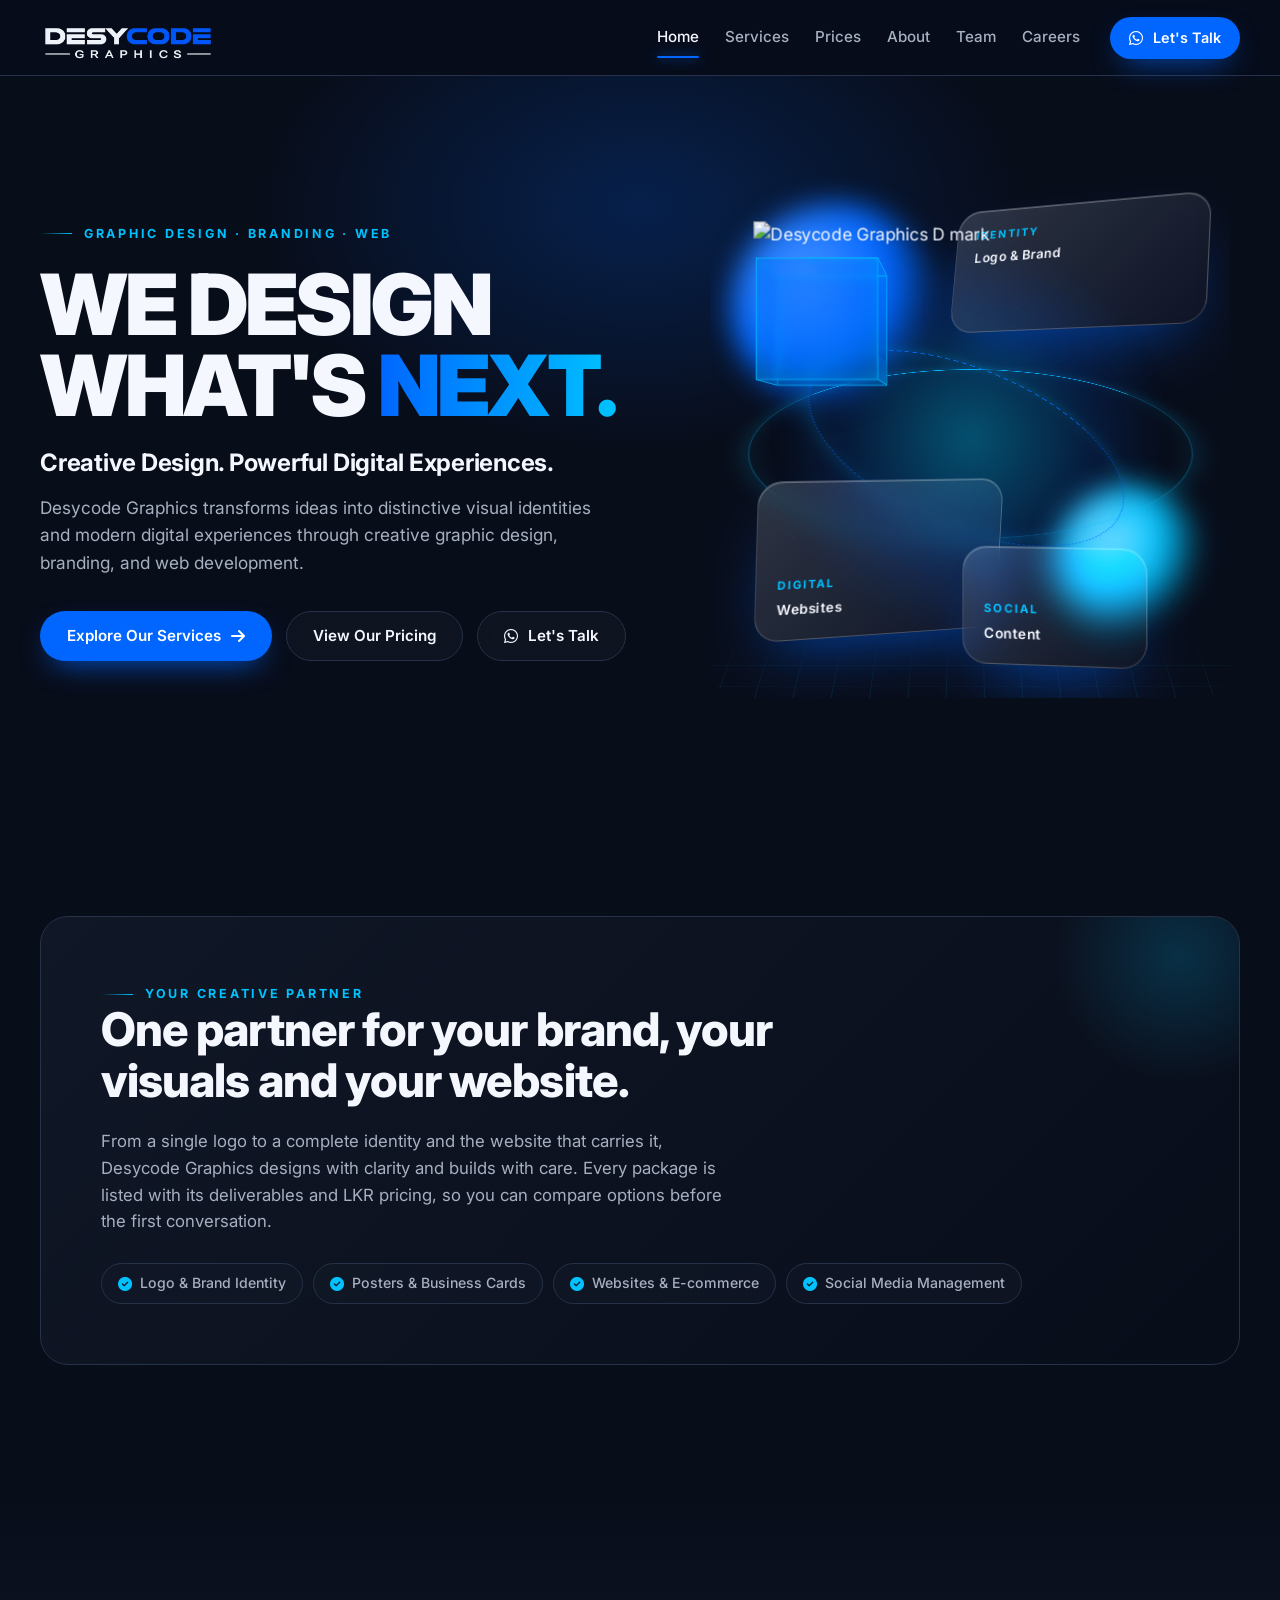
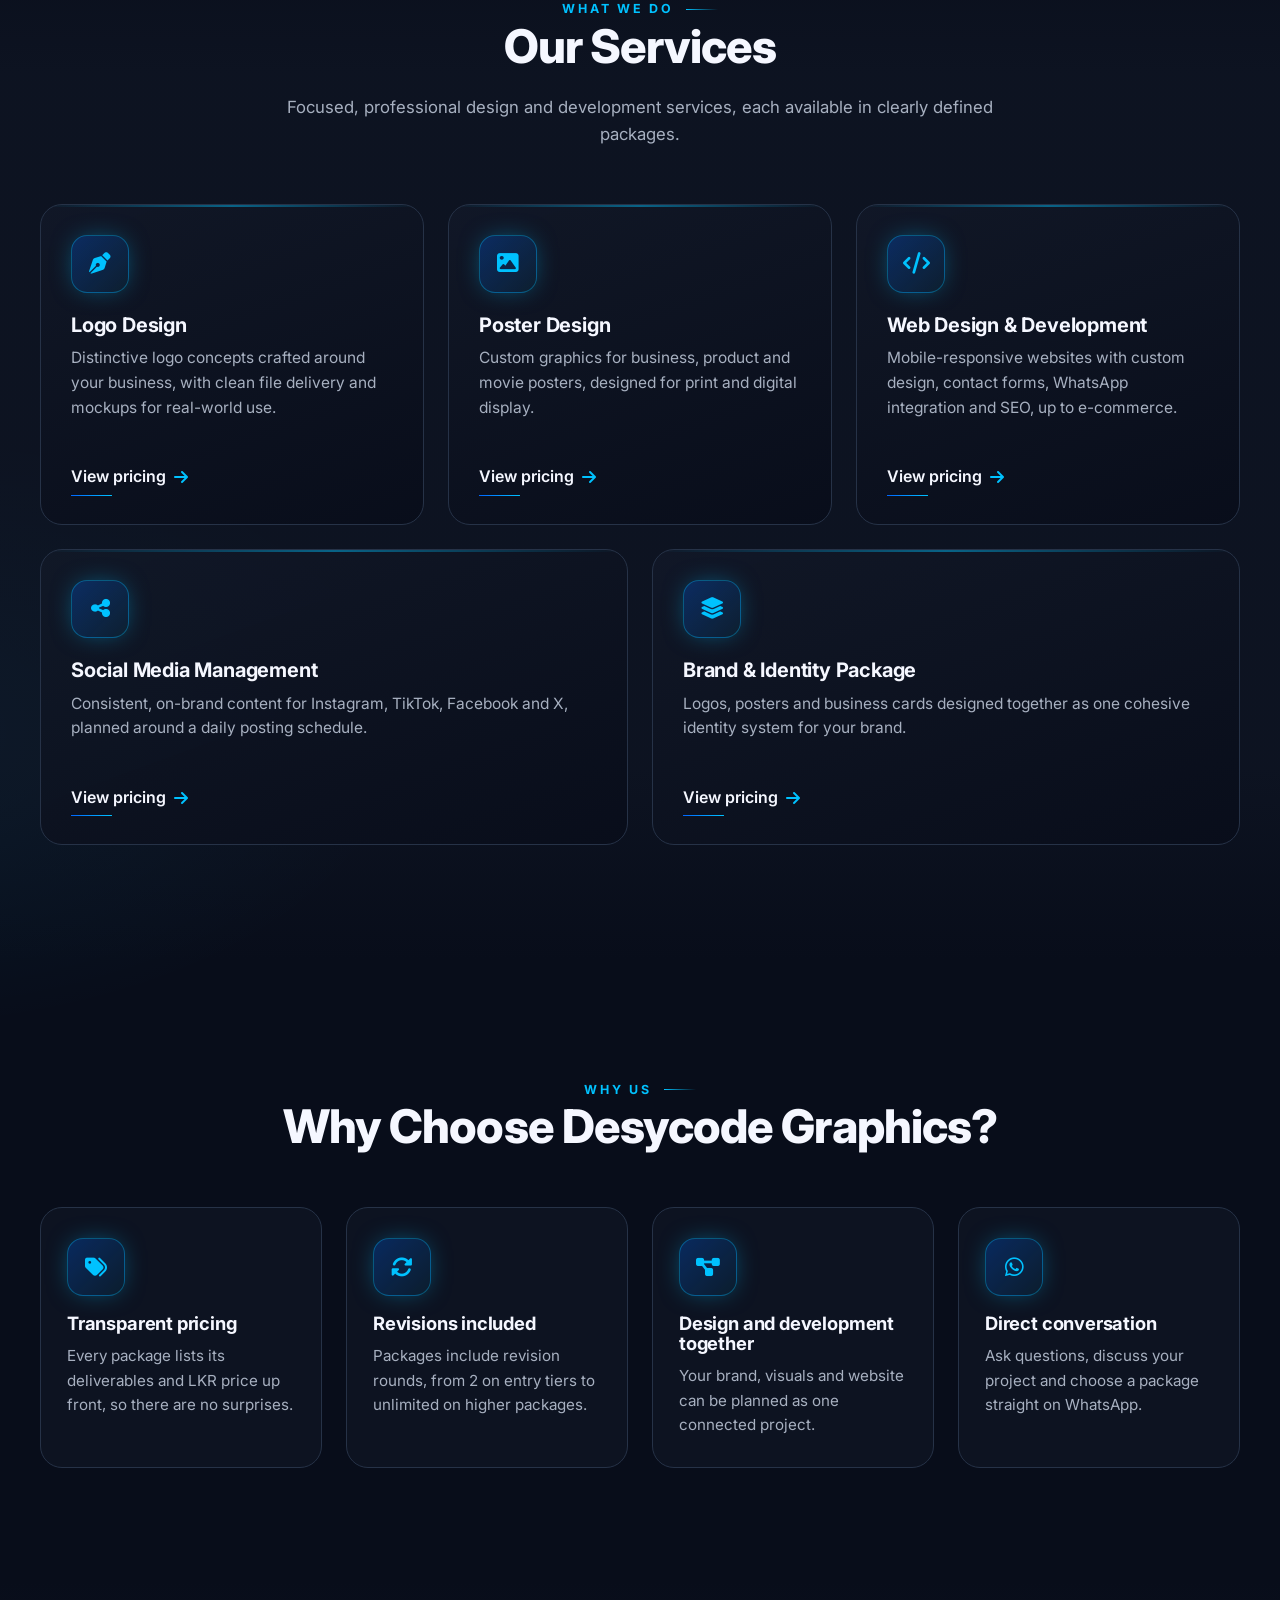
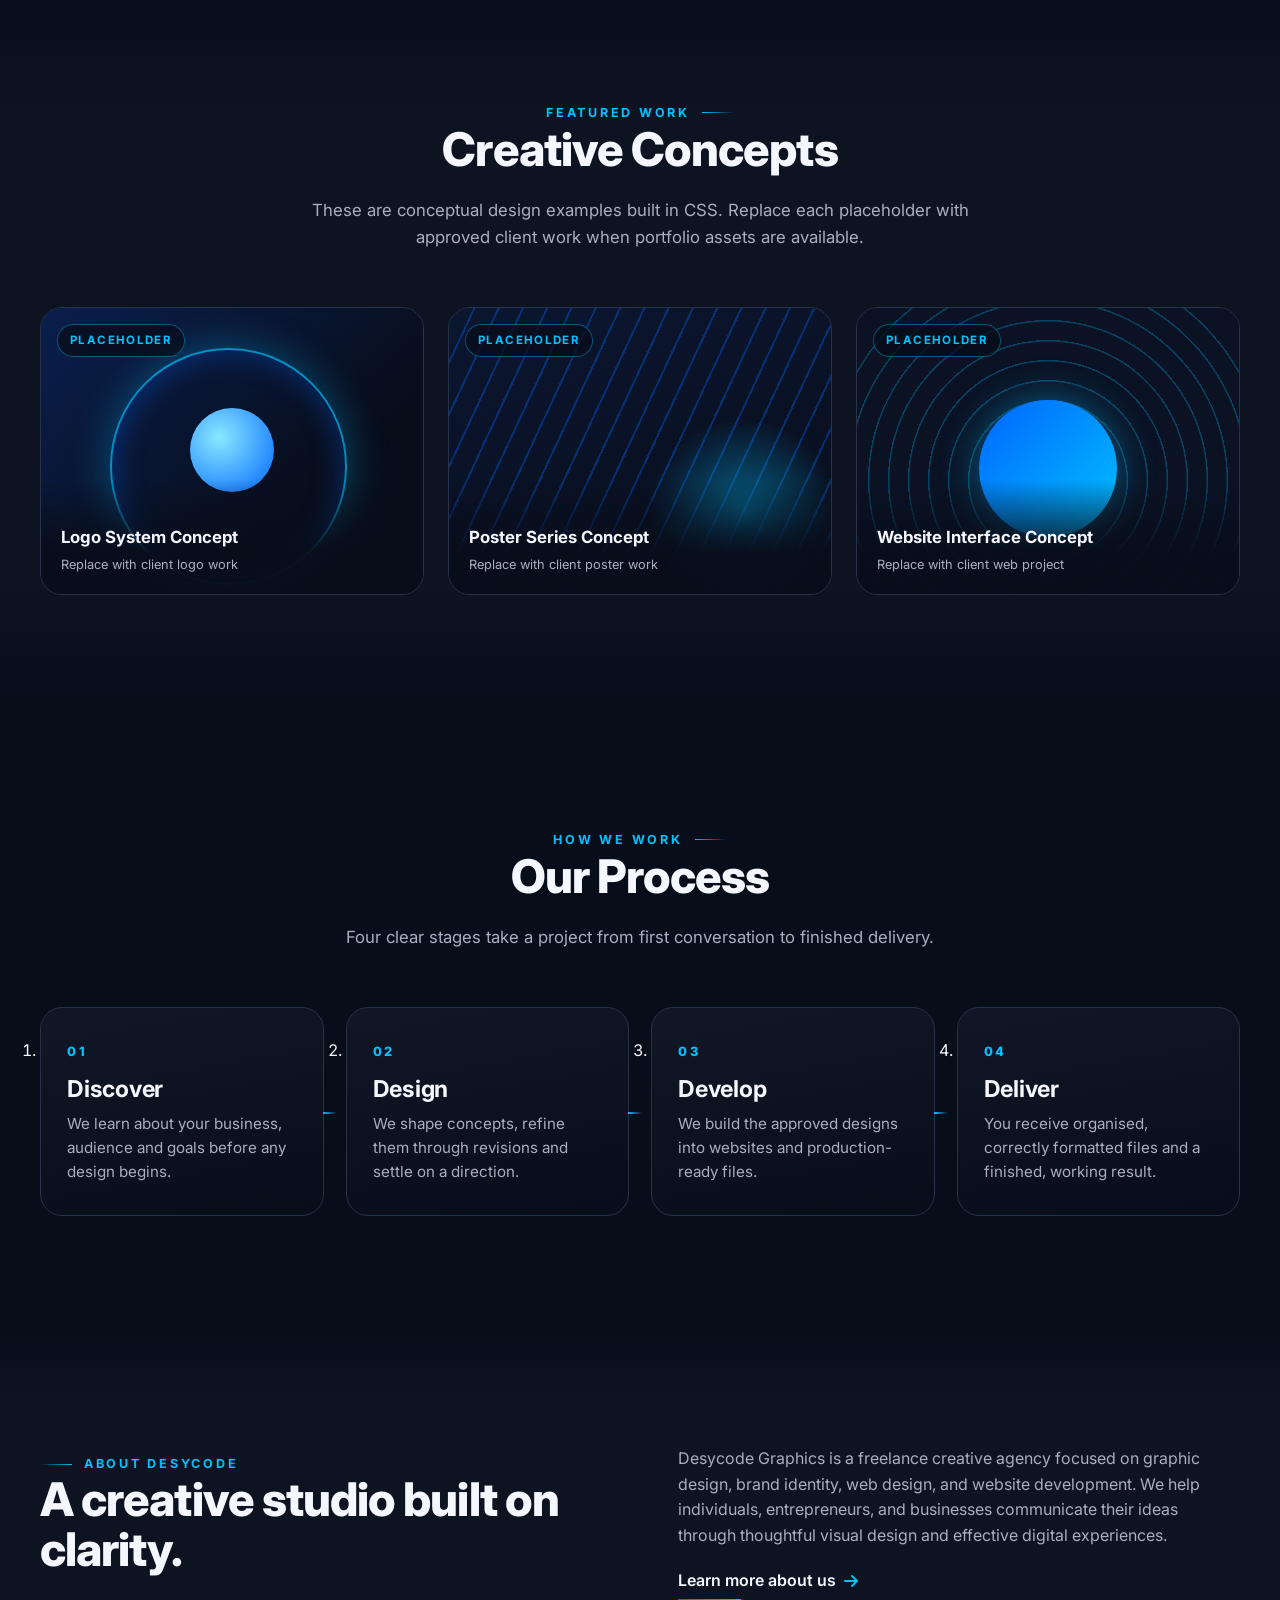
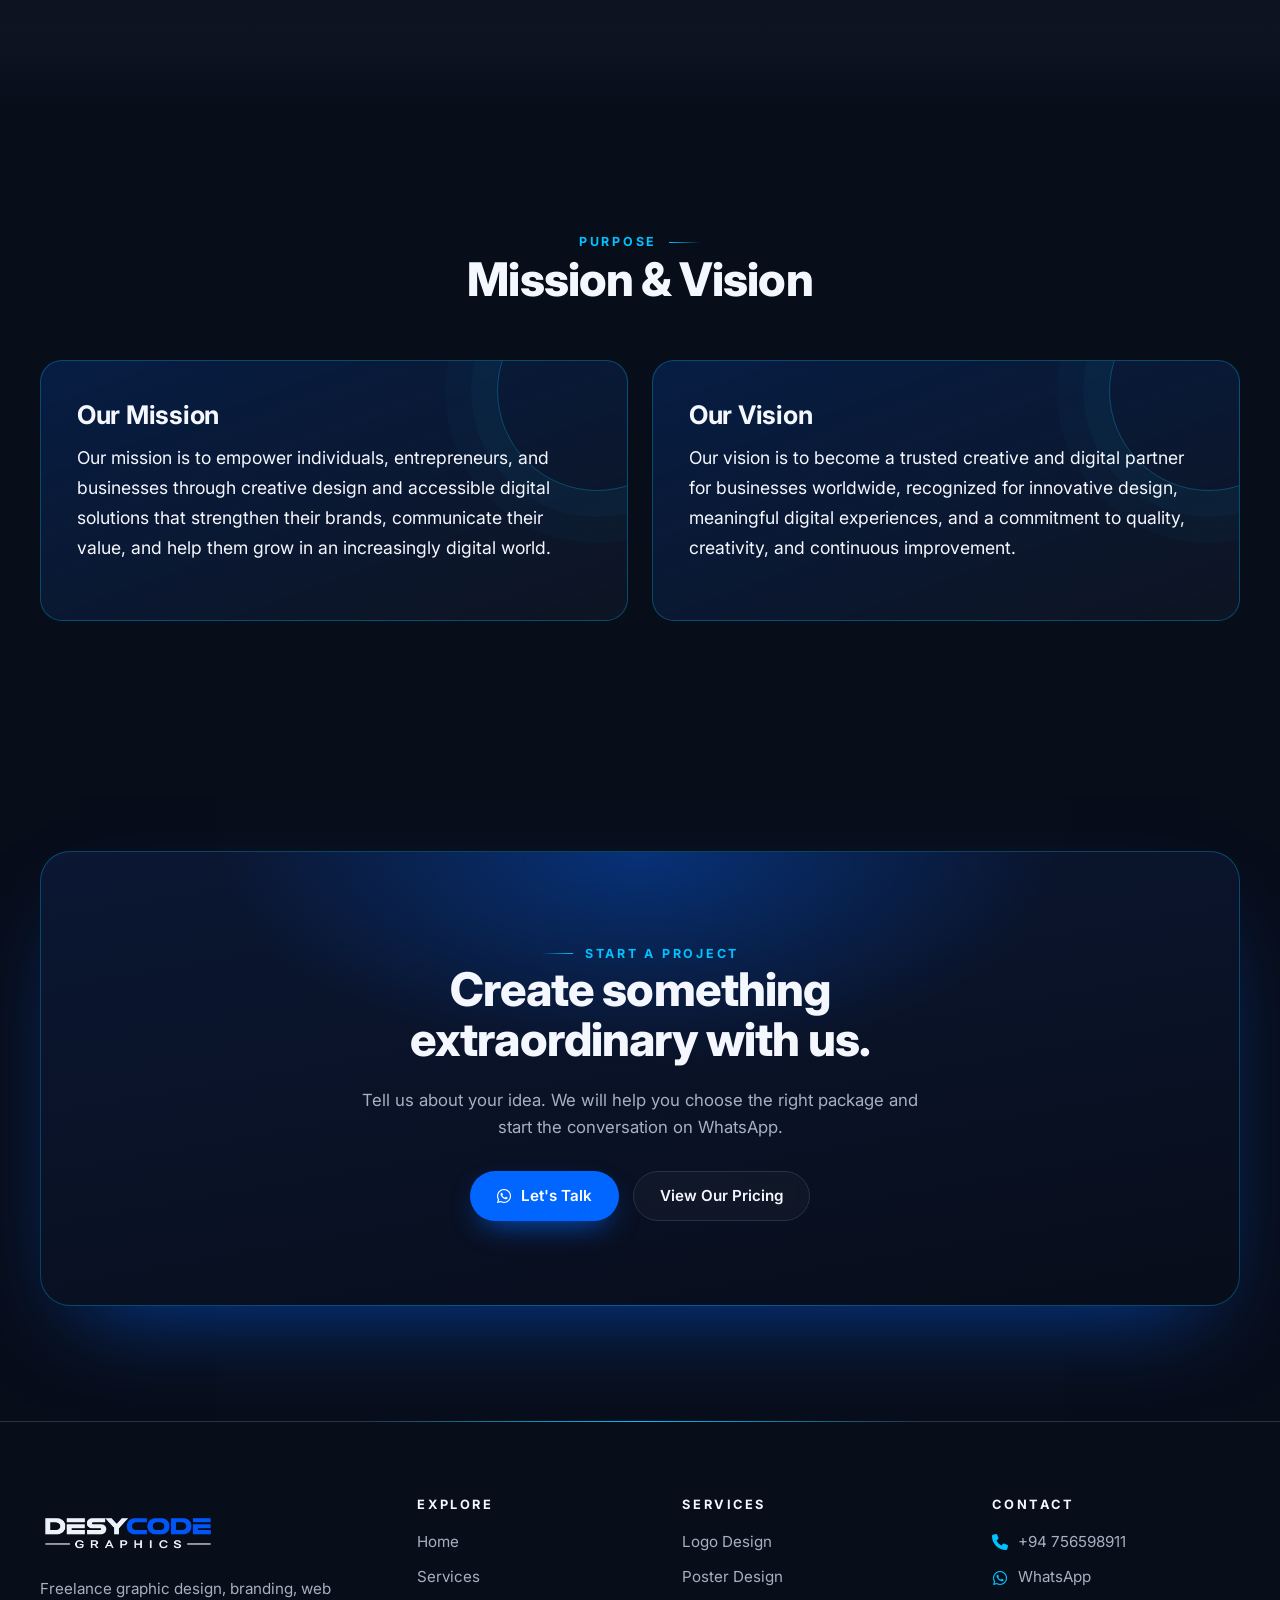
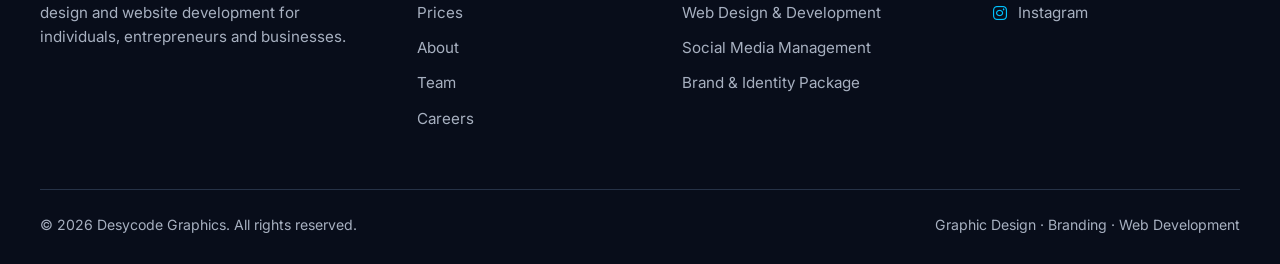
==== commit 45312a22: "Update index.html" ====
--- a/index.html
+++ b/index.html
@@ -5,7 +5,7 @@
   <meta name="viewport" content="width=device-width, initial-scale=1">
   <title>Desycode Graphics | Graphic Design, Branding &amp; Web Development</title>
   <meta name="description" content="Desycode Graphics is a freelance graphic design, brand identity, web design and website development studio. Explore our services and transparent LKR pricing.">
-  <link rel="icon" href="assets/logo-mark.png" type="image/png">
+  <link rel="icon" href="logo-mark.png" type="image/png">
   <link rel="preconnect" href="https://fonts.googleapis.com">
   <link rel="preconnect" href="https://fonts.gstatic.com" crossorigin>
   <link href="https://fonts.googleapis.com/css2?family=Inter:wght@400;500;600;700;800;900&amp;display=swap" rel="stylesheet">
@@ -18,7 +18,7 @@
 
 <header class="site-header">
   <a class="brand" href="index.html" aria-label="Desycode Graphics home">
-    <img src="assets/logo-wordmark.png" alt="Desycode Graphics" width="640" height="213">
+    <img src="logo-wordmark.png" alt="Desycode Graphics" width="640" height="213">
   </a>
   <input class="nav-toggle" type="checkbox" id="nav-toggle" aria-label="Show navigation menu">
   <label class="menu-btn" for="nav-toggle" aria-hidden="true"><span></span><span></span><span></span></label>
@@ -280,7 +280,7 @@
   <div class="container">
     <div class="footer-grid">
       <div class="footer-brand">
-        <img class="footer-logo" src="assets/logo-wordmark.png" alt="Desycode Graphics" width="640" height="213" loading="lazy">
+        <img class="footer-logo" src="logo-wordmark.png" alt="Desycode Graphics" width="640" height="213" loading="lazy">
         <p>Freelance graphic design, branding, web design and website development for individuals, entrepreneurs and businesses.</p>
       </div>
       <nav aria-label="Footer navigation">
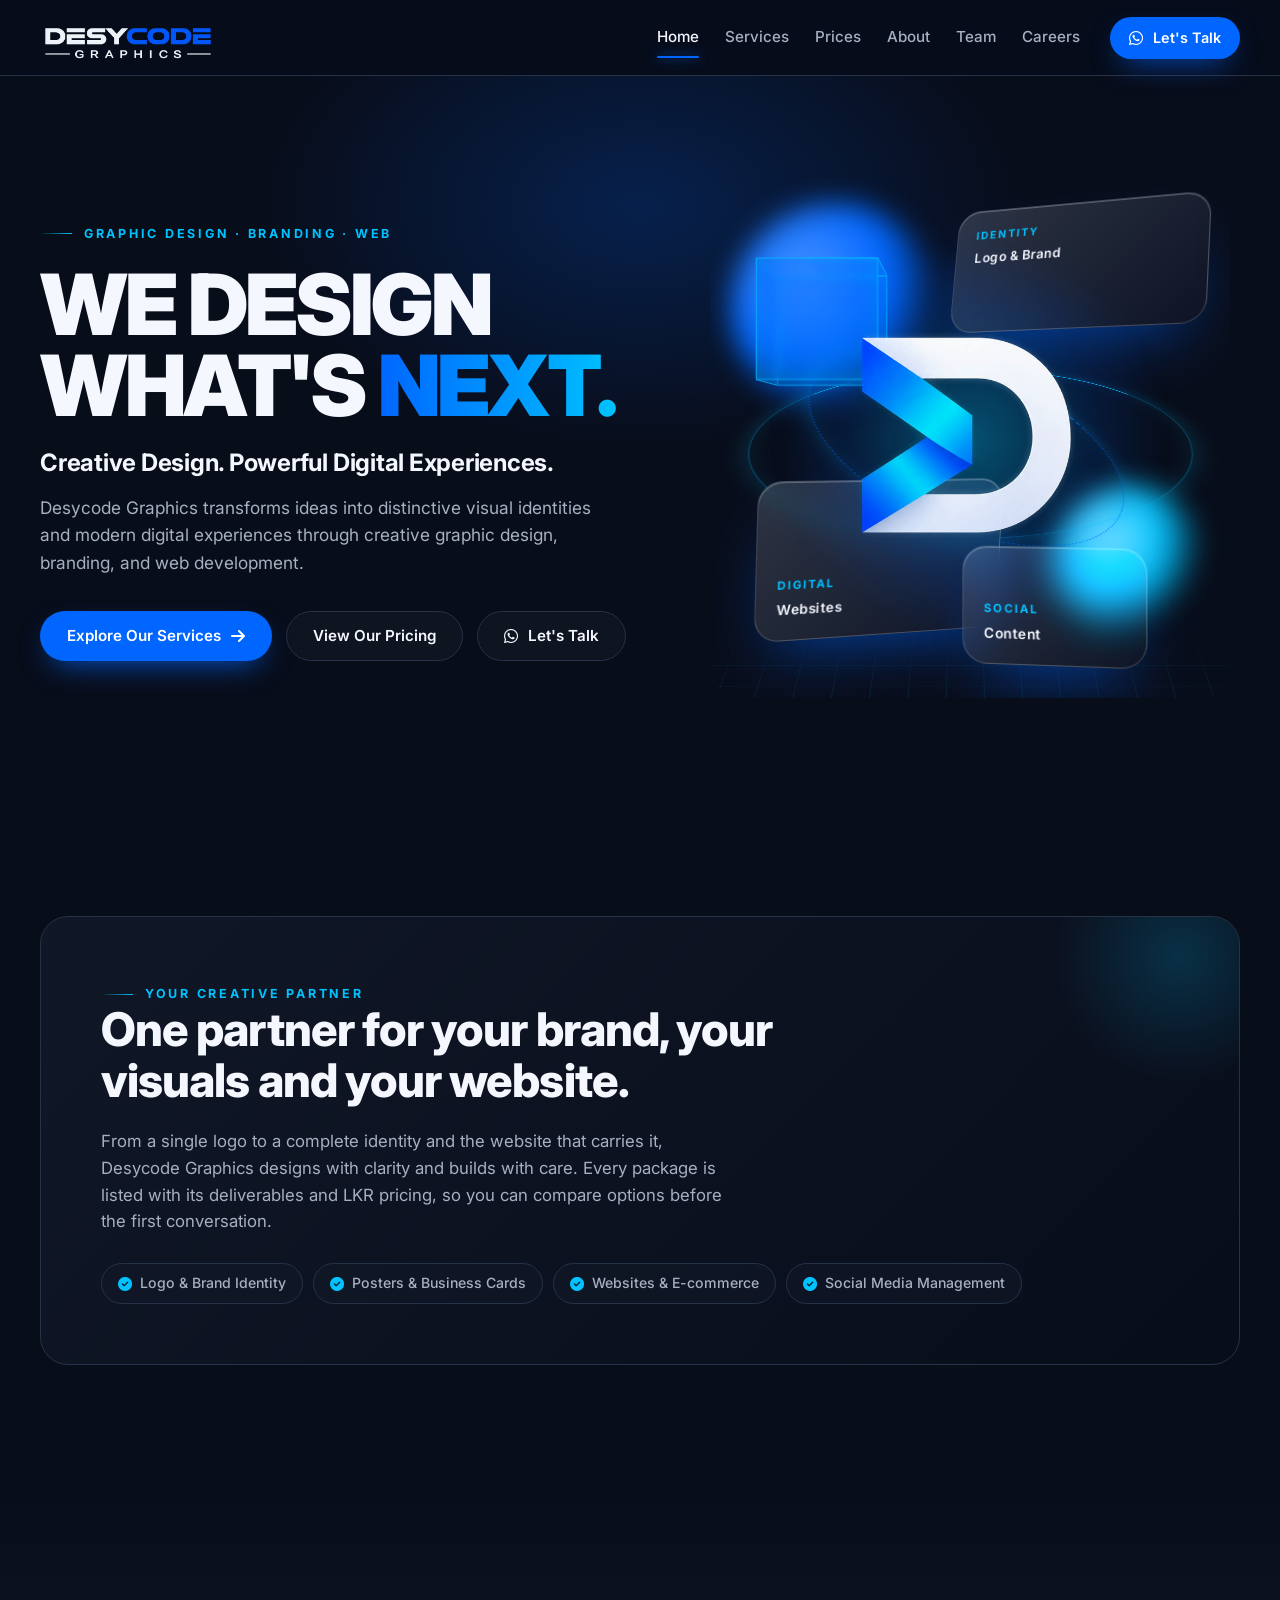
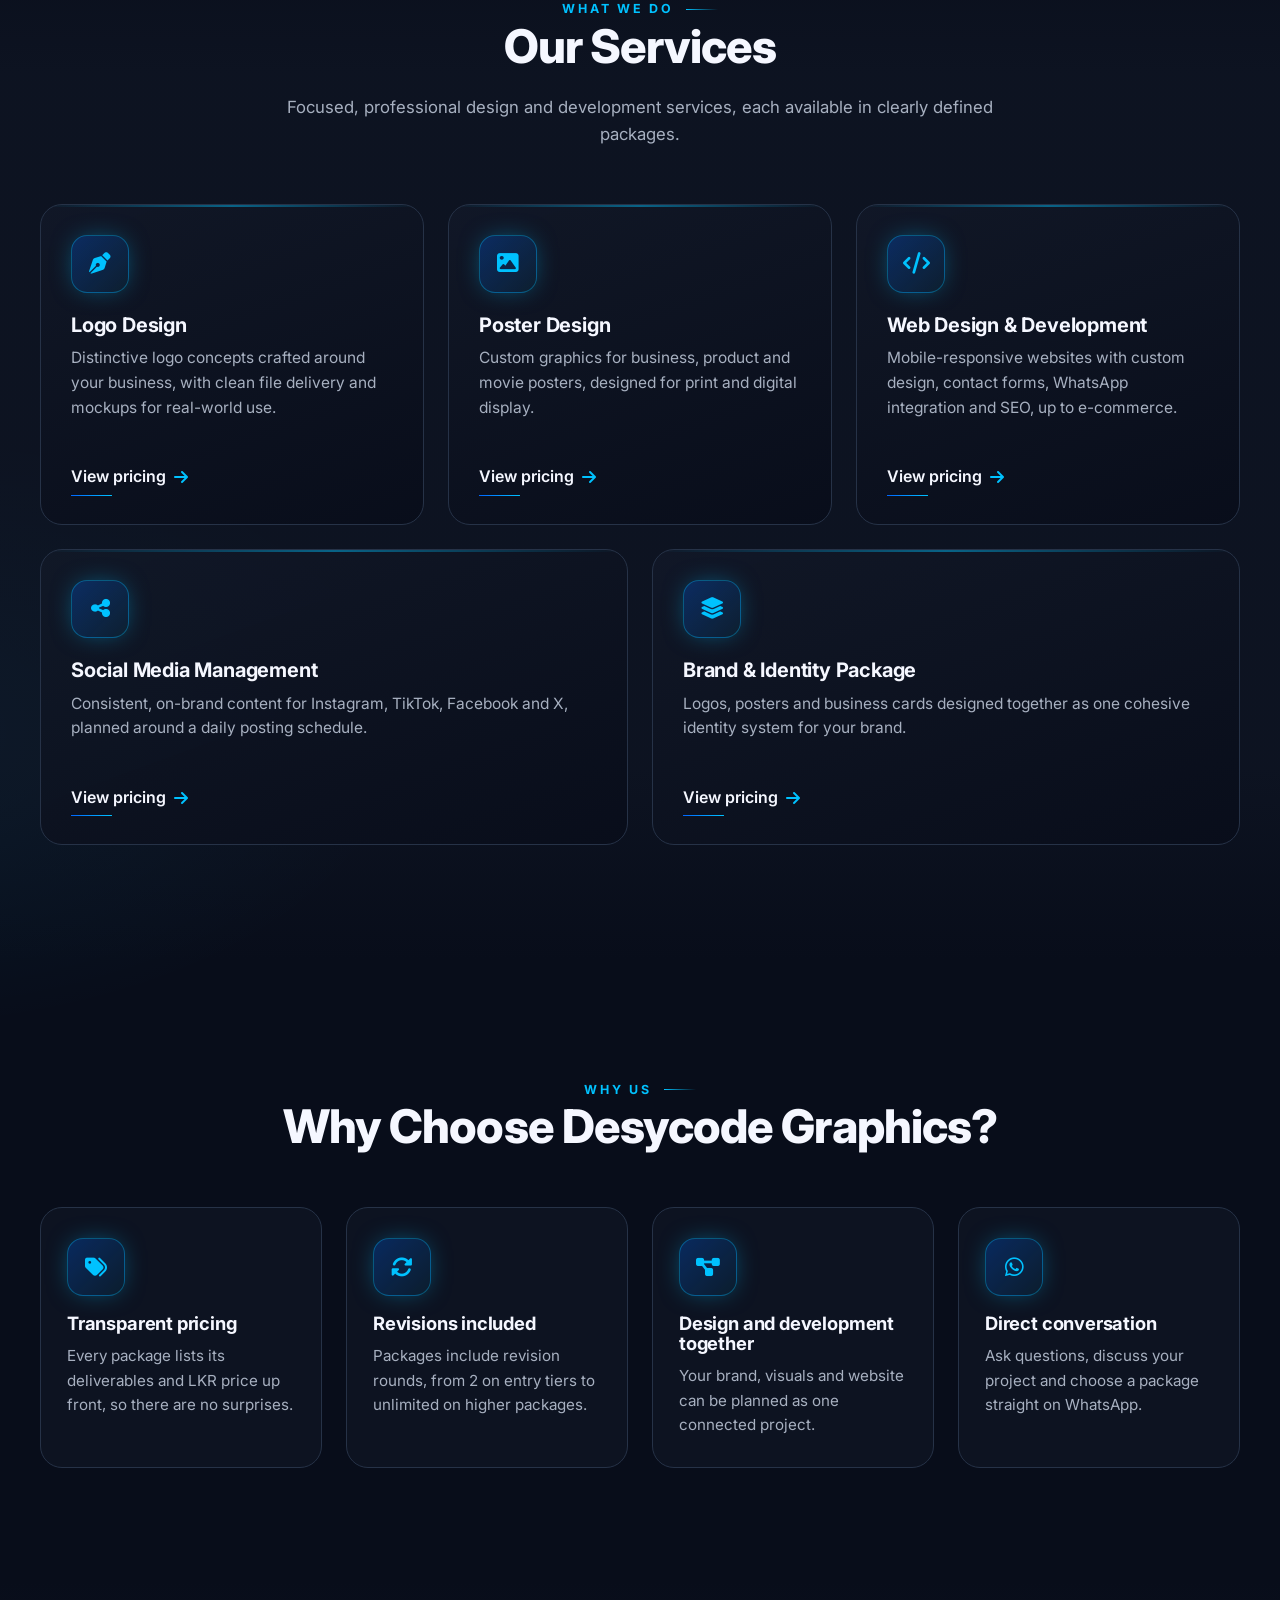
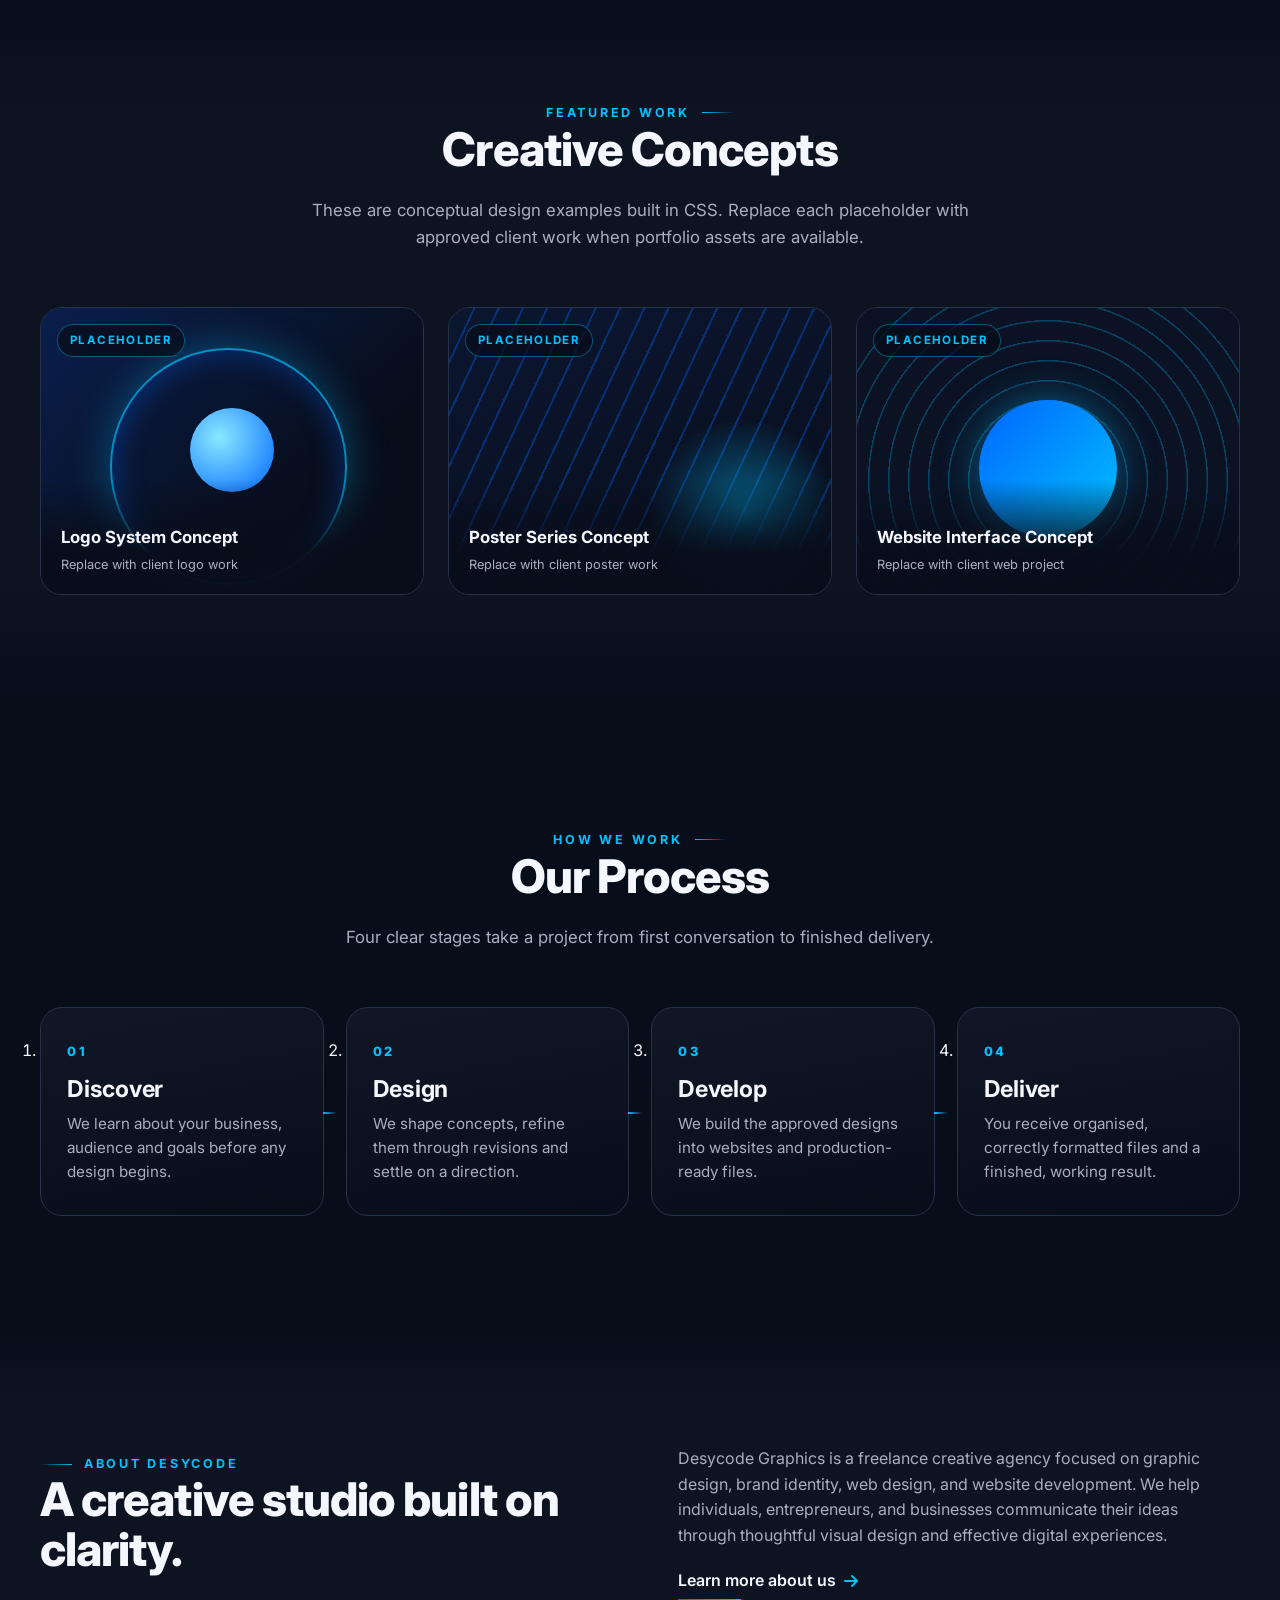
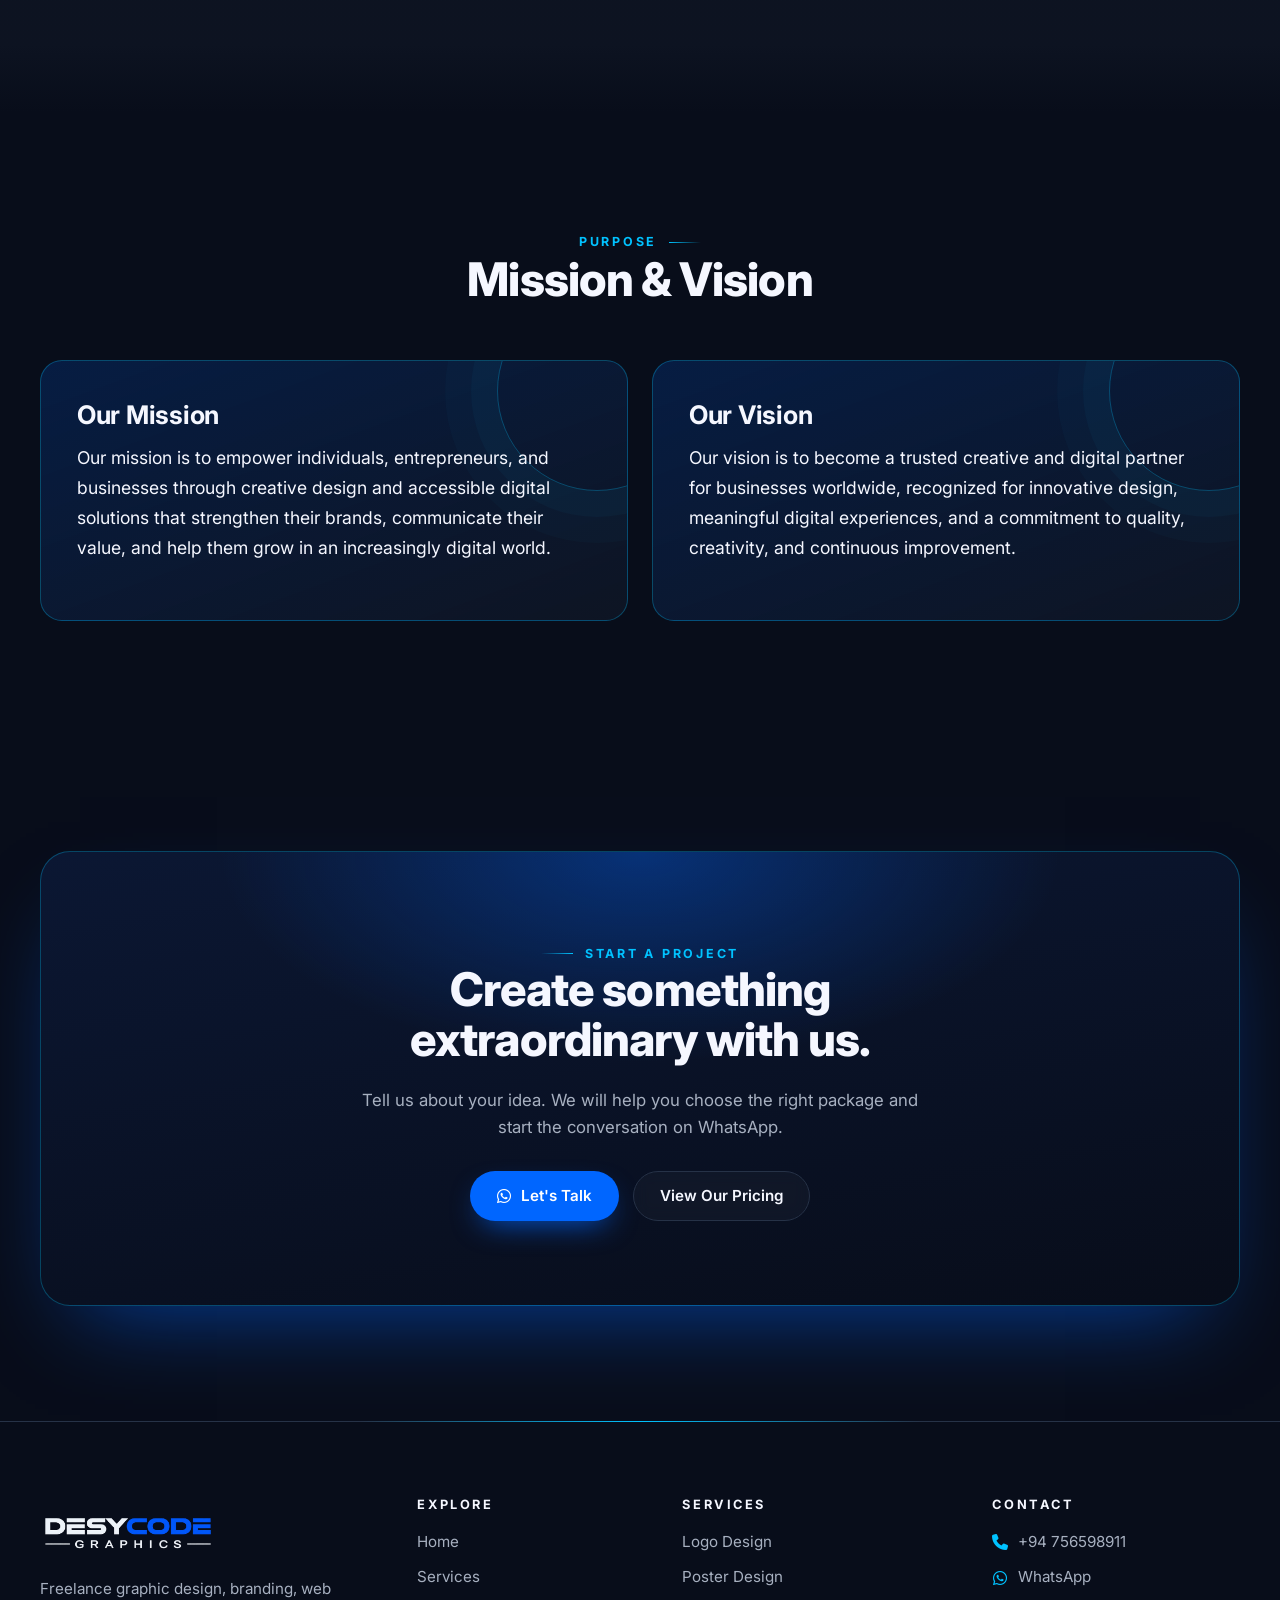
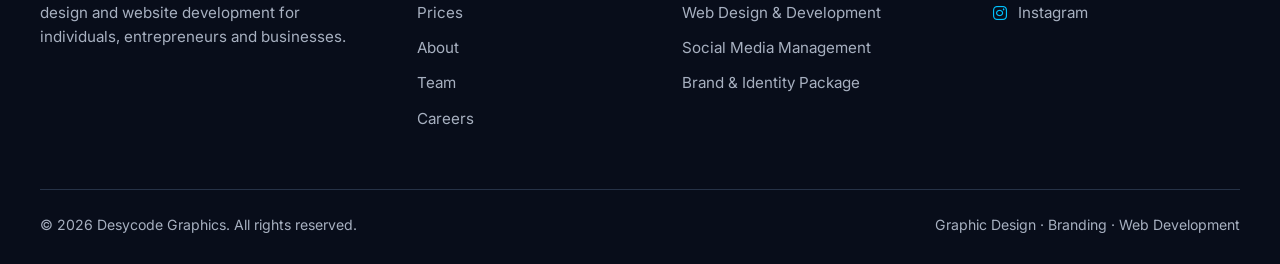
==== commit 64f8e073: "Update index.html" ====
--- a/index.html
+++ b/index.html
@@ -66,7 +66,7 @@
         <div class="glass glass-a"><span><small>Identity</small>Logo &amp; Brand</span></div>
         <div class="glass glass-b"><span><small>Digital</small>Websites</span></div>
         <div class="glass glass-c"><span><small>Social</small>Content</span></div>
-        <img class="logo-mark" src="assets/logo-mark.png" alt="Desycode Graphics D mark" width="800" height="800">
+        <img class="logo-mark" src="logo-mark.png" alt="Desycode Graphics D mark" width="800" height="800">
       </div>
     </div>
   </section>
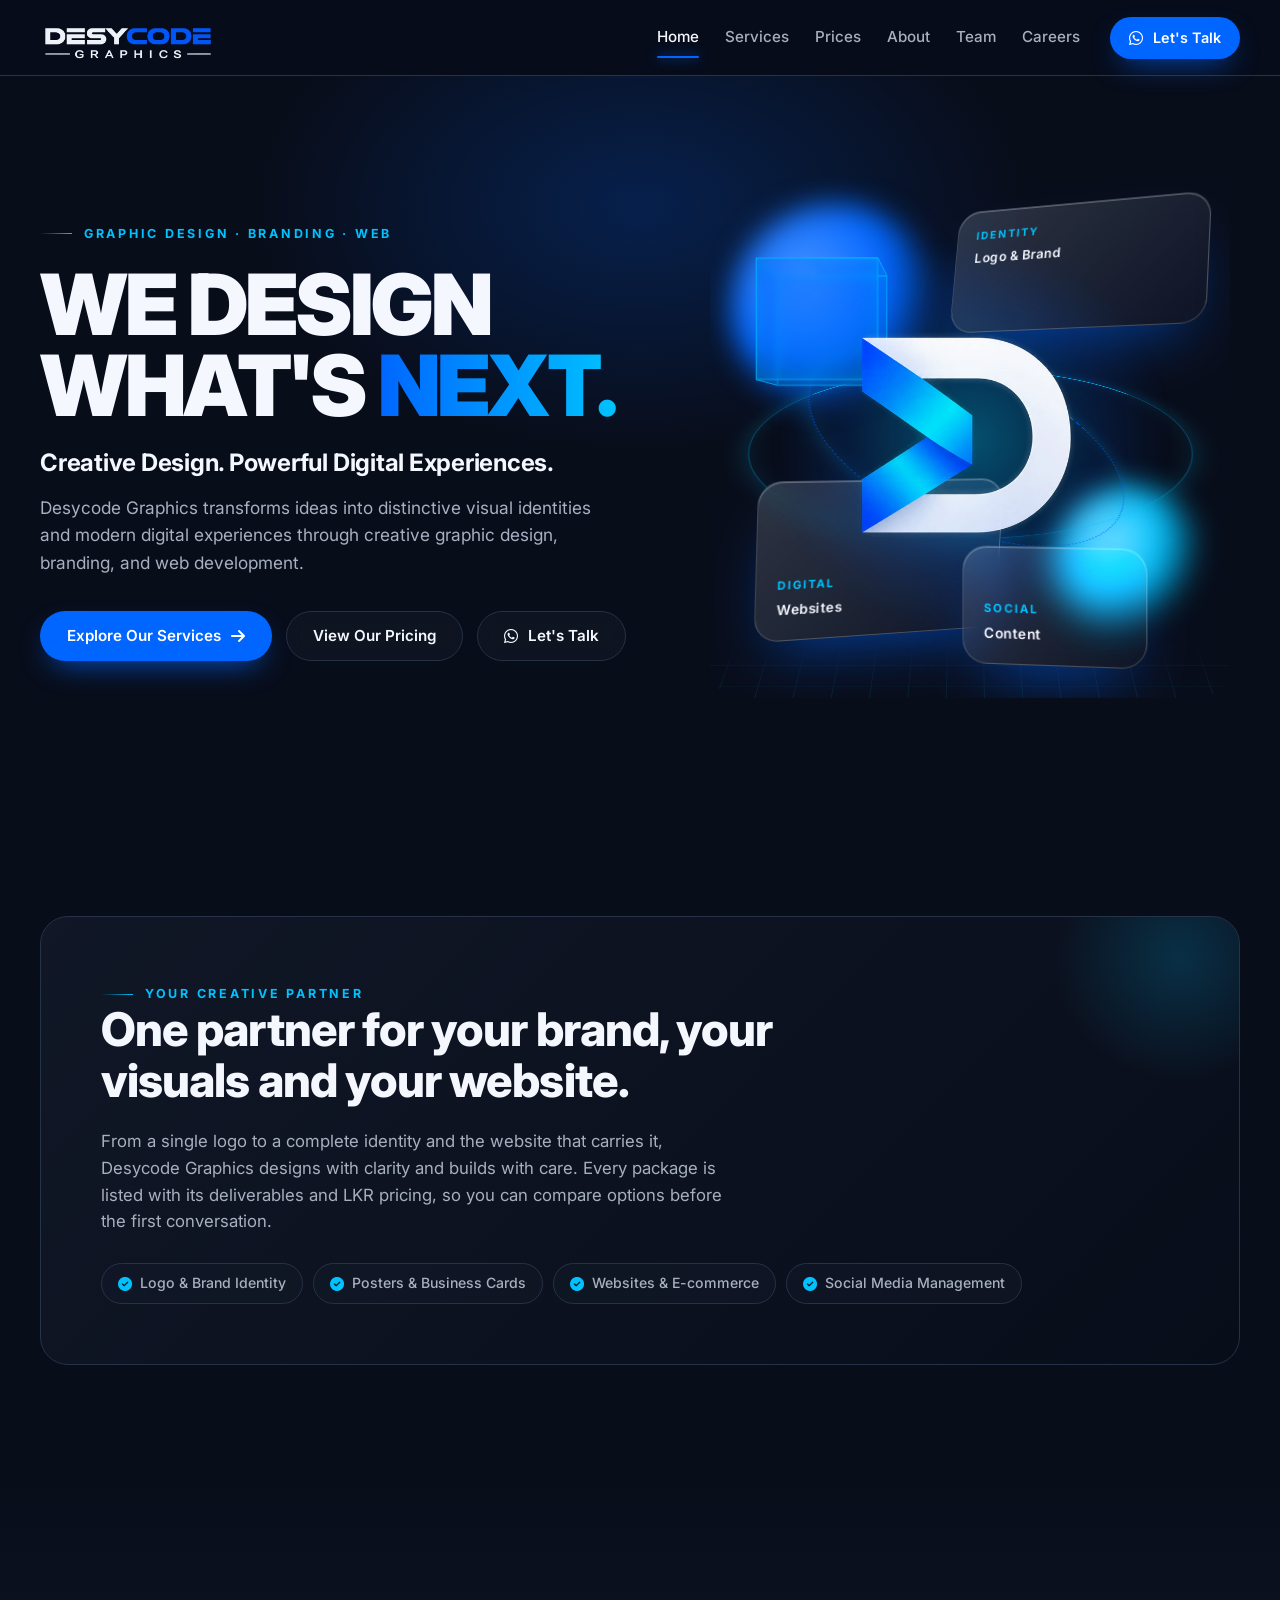
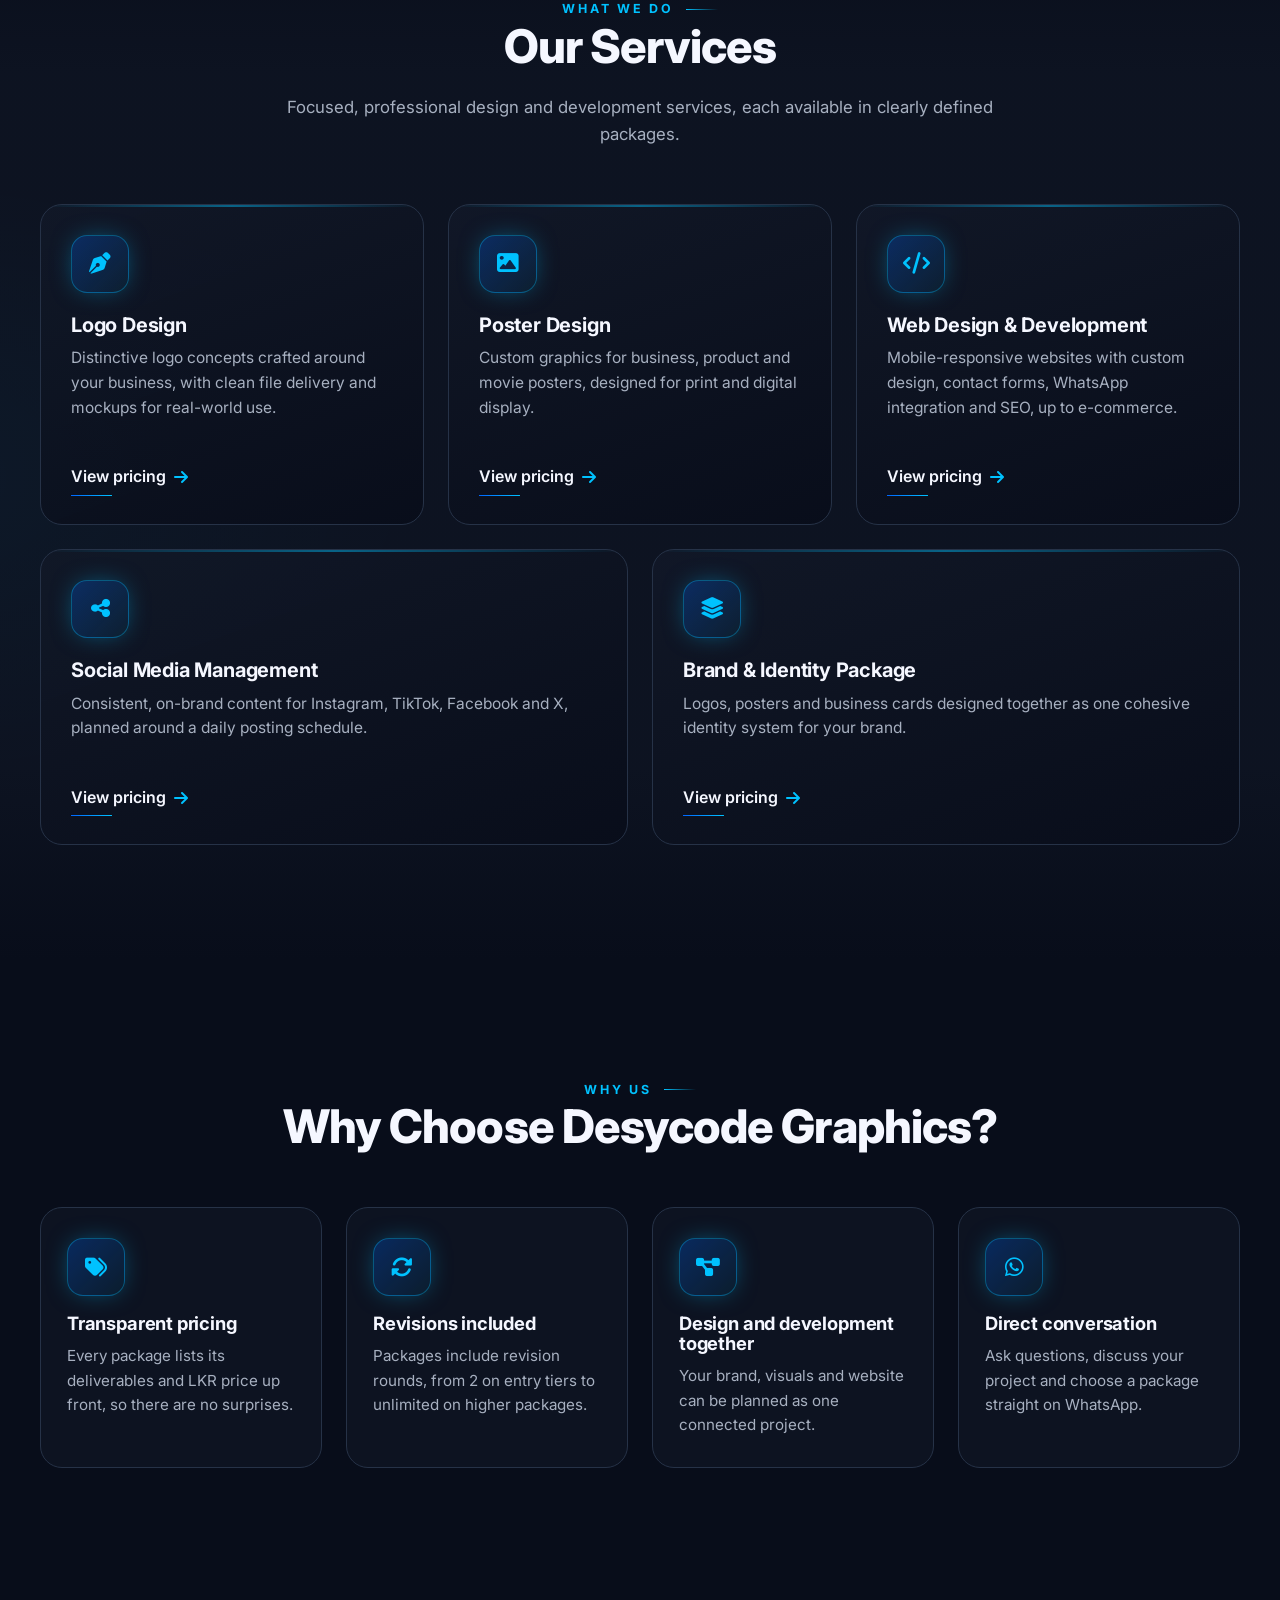
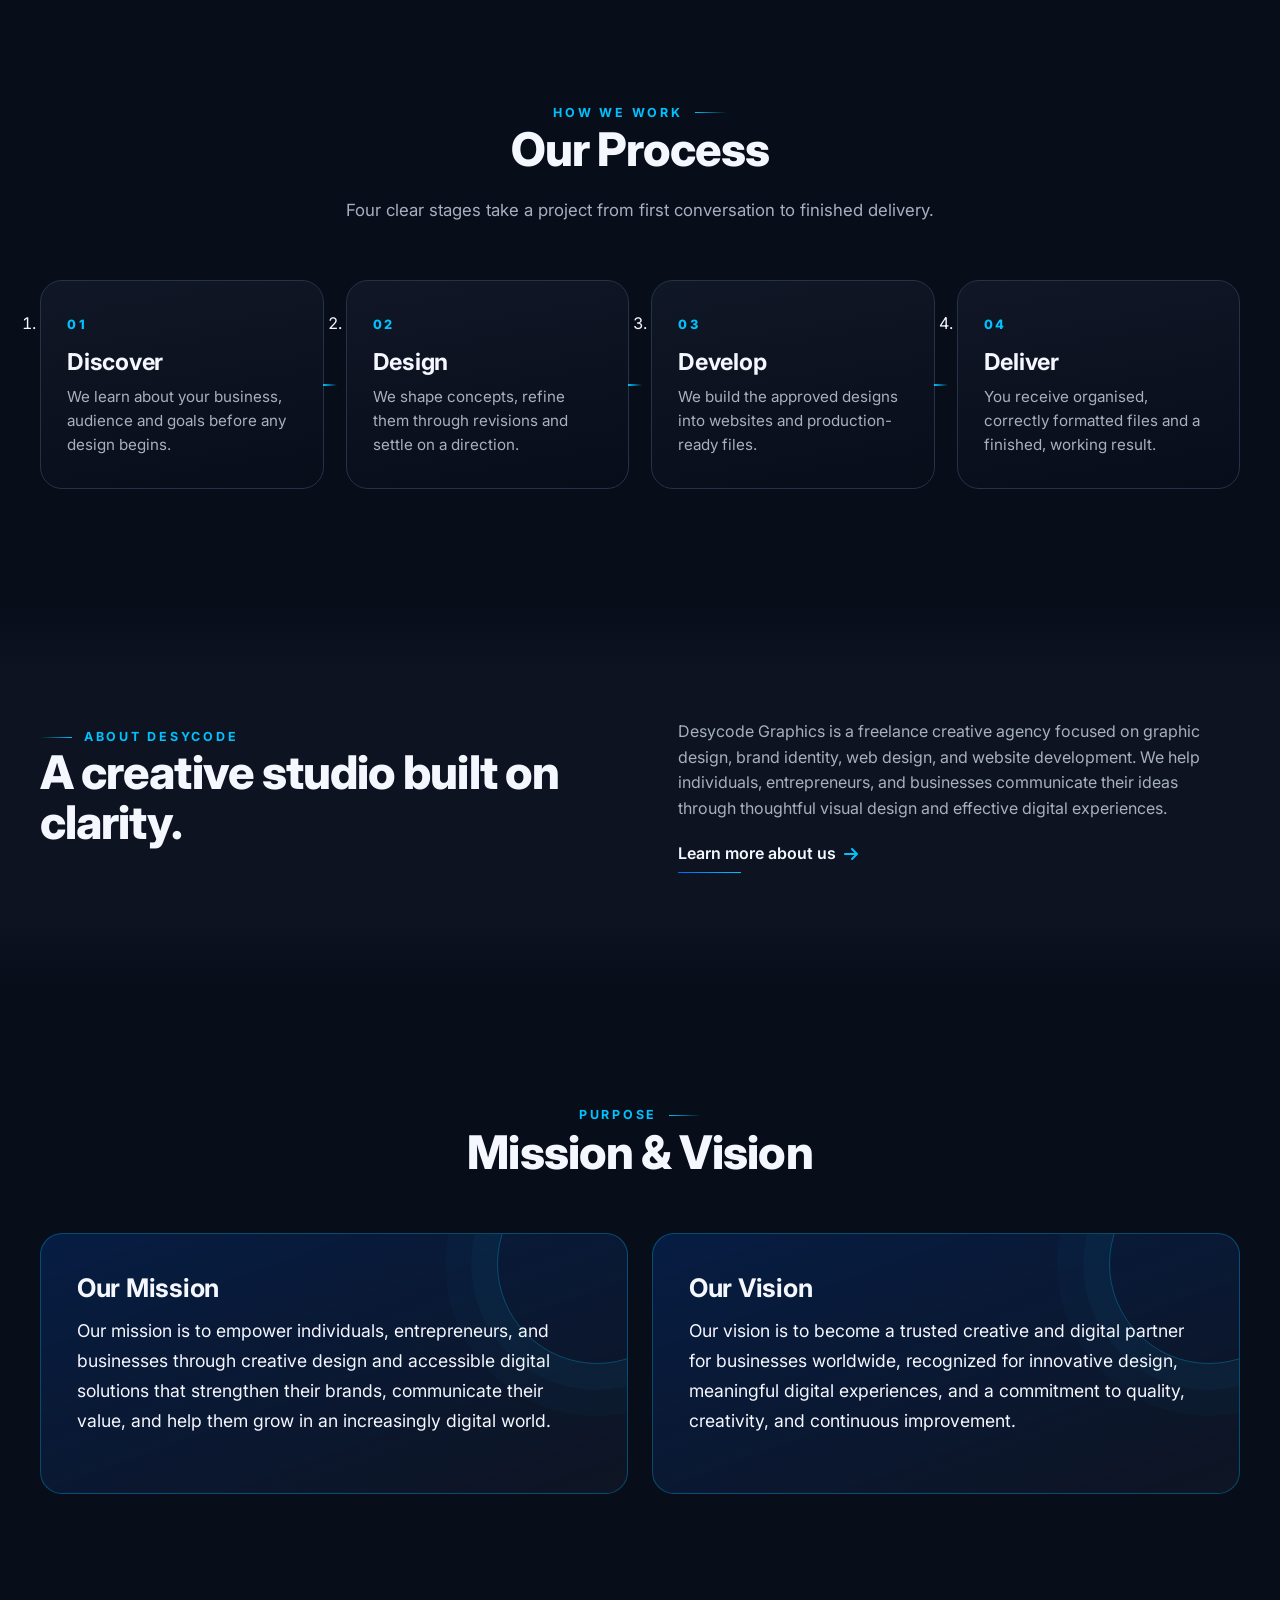
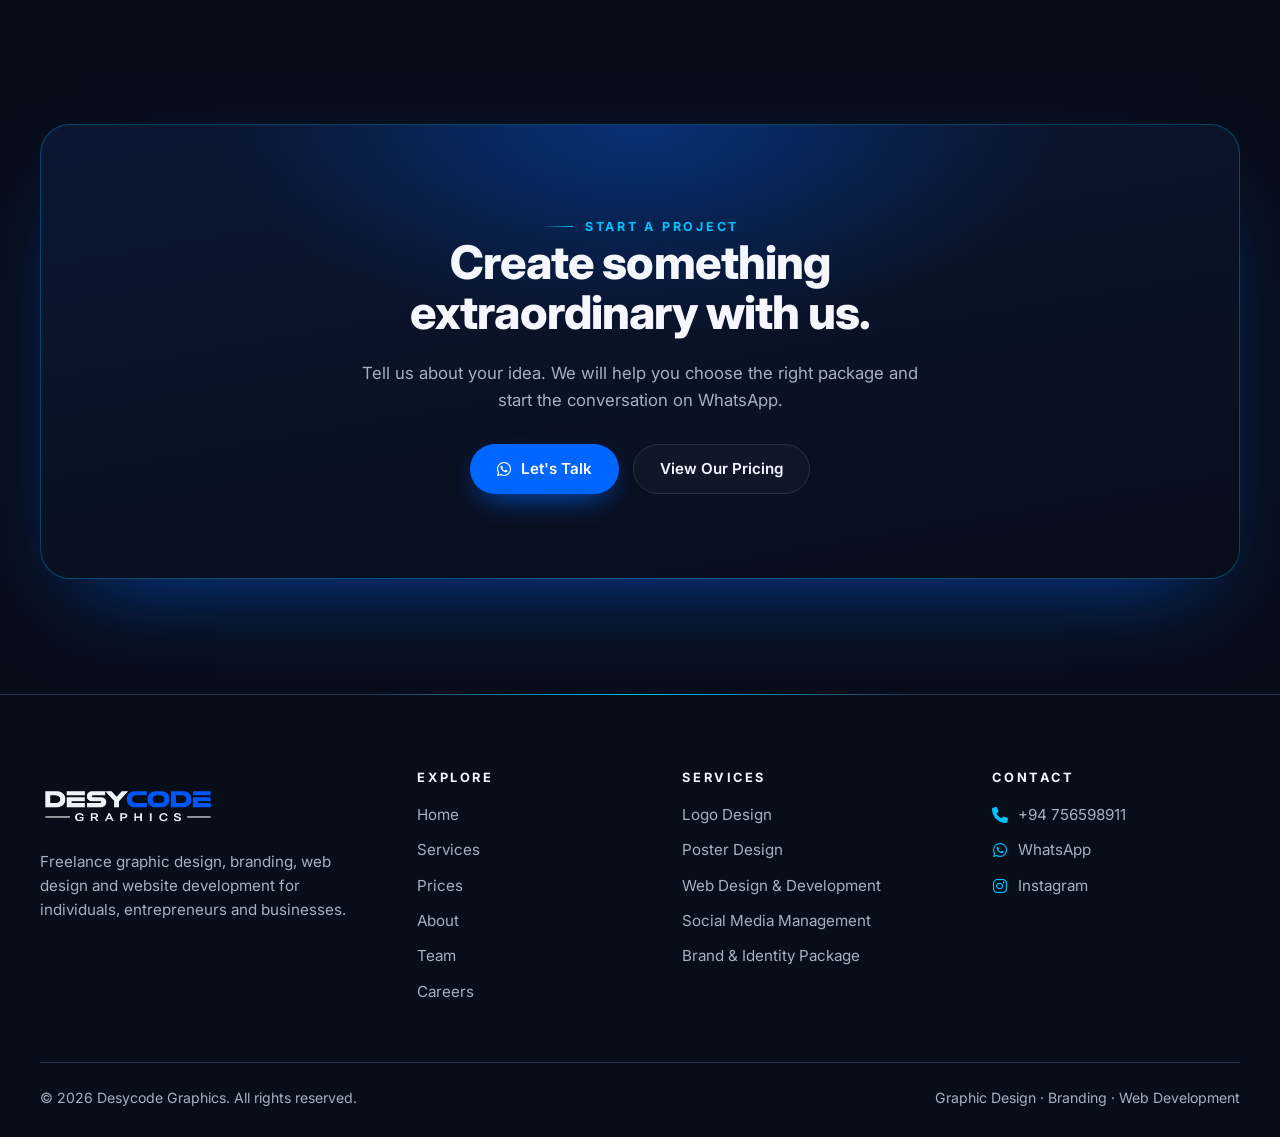
==== commit 1d04e604: "Update index.html" ====
--- a/index.html
+++ b/index.html
@@ -164,33 +164,7 @@
     </div>
   </section>
 
-  <!-- ============ FEATURED WORK (concept placeholders) ============ -->
-  <section class="section section-alt" aria-labelledby="work-title">
-    <div class="container">
-      <div class="section-head">
-        <span class="eyebrow">Featured work</span>
-        <h2 id="work-title">Creative Concepts</h2>
-        <p>These are conceptual design examples built in CSS. Replace each placeholder with approved client work when portfolio assets are available.</p>
-      </div>
-      <div class="grid grid-3">
-        <figure class="work">
-          <div class="work-art art-1" aria-hidden="true"></div>
-          <span class="placeholder-badge">Placeholder</span>
-          <figcaption><strong>Logo System Concept</strong><span>Replace with client logo work</span></figcaption>
-        </figure>
-        <figure class="work">
-          <div class="work-art art-2" aria-hidden="true"></div>
-          <span class="placeholder-badge">Placeholder</span>
-          <figcaption><strong>Poster Series Concept</strong><span>Replace with client poster work</span></figcaption>
-        </figure>
-        <figure class="work">
-          <div class="work-art art-3" aria-hidden="true"></div>
-          <span class="placeholder-badge">Placeholder</span>
-          <figcaption><strong>Website Interface Concept</strong><span>Replace with client web project</span></figcaption>
-        </figure>
-      </div>
-    </div>
-  </section>
+
 
   <!-- ============ PROCESS ============ -->
   <section class="section" aria-labelledby="process-title">
